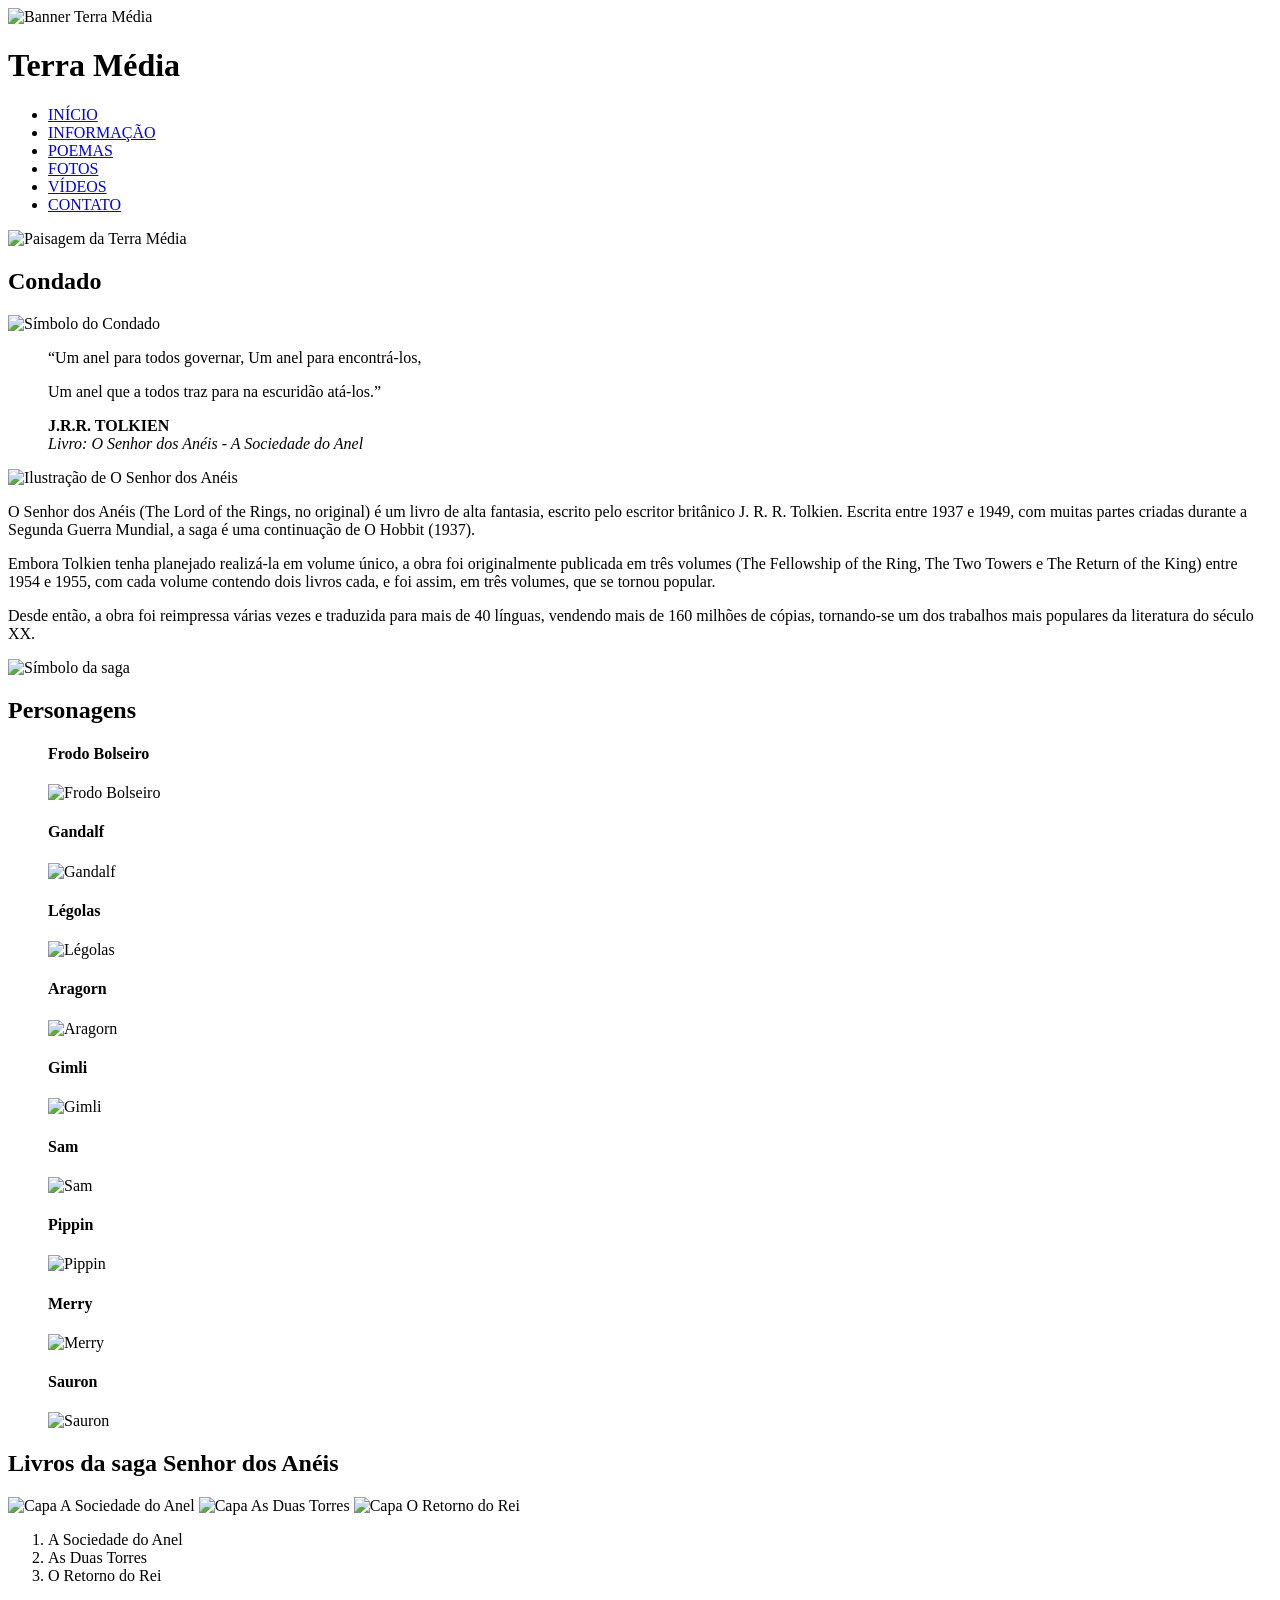
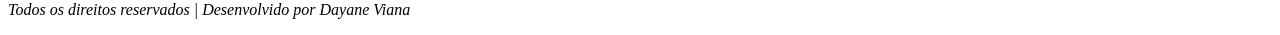
==== index.html @ 5f814d88 "feat: criação da  estrutura semântica em HTML5 das páginas" ====
<!DOCTYPE html>
<html lang="pt-BR">
<head>
    <meta charset="UTF-8">
    <meta name="viewport" content="width=device-width, initial-scale=1.0">
    <title>Terra Média | Início</title>
    <link rel="stylesheet" href="style.css">
</head>
<body>

    <header>
        <img src="banner.jpg" alt="Banner Terra Média" class="banner">
        <h1>Terra Média</h1>
        
        <nav class="menu-principal">
            <ul>
                <li><a href="index.html">INÍCIO</a></li>
                <li><a href="informacao.html">INFORMAÇÃO</a></li>
                <li><a href="poemas.html">POEMAS</a></li>
                <li><a href="fotos.html">FOTOS</a></li>
                <li><a href="videos.html">VÍDEOS</a></li>
                <li><a href="contato.html">CONTATO</a></li>
            </ul>
        </nav>
    </header>

    <main>
        
        <section class="destaque-condado">
            <img src="background.jpg" alt="Paisagem da Terra Média">
            <h2>Condado</h2>
            <img src="home3.png" alt="Símbolo do Condado">

            <blockquote>
                <p>“Um anel para todos governar, Um anel para encontrá-los,</p>
                <p>Um anel que a todos traz para na escuridão atá-los.”</p>
                <footer>
                    <strong>J.R.R. TOLKIEN</strong><br>
                    <em>Livro: O Senhor dos Anéis - A Sociedade do Anel</em>
                </footer>
            </blockquote>
        </section>

        <section class="sobre-obra">
            <img src="home4.jpg" alt="Ilustração de O Senhor dos Anéis">
            
            <p>O Senhor dos Anéis (The Lord of the Rings, no original) é um livro de alta fantasia, escrito pelo escritor britânico J. R. R. Tolkien. Escrita entre 1937 e 1949, com muitas partes criadas durante a Segunda Guerra Mundial, a saga é uma continuação de O Hobbit (1937).</p>
            
            <p>Embora Tolkien tenha planejado realizá-la em volume único, a obra foi originalmente publicada em três volumes (The Fellowship of the Ring, The Two Towers e The Return of the King) entre 1954 e 1955, com cada volume contendo dois livros cada, e foi assim, em três volumes, que se tornou popular.</p>
            
            <p>Desde então, a obra foi reimpressa várias vezes e traduzida para mais de 40 línguas, vendendo mais de 160 milhões de cópias, tornando-se um dos trabalhos mais populares da literatura do século XX.</p>
            
            <img src="home2.png" alt="Símbolo da saga">
        </section>

        <section class="personagens">
            <h2>Personagens</h2>
            
            <div class="galeria-personagens">
                <figure>
                    <figcaption><h4>Frodo Bolseiro</h4></figcaption>
                    <img src="fotos2.jpg" alt="Frodo Bolseiro">
                </figure>
                <figure>
                    <figcaption><h4>Gandalf</h4></figcaption>
                    <img src="fotos7.jpg" alt="Gandalf">
                </figure>
                <figure>
                    <figcaption><h4>Légolas</h4></figcaption>
                    <img src="home6.jpg" alt="Légolas">
                </figure>
                <figure>
                    <figcaption><h4>Aragorn</h4></figcaption>
                    <img src="home9.jpg" alt="Aragorn">
                </figure>
                <figure>
                    <figcaption><h4>Gimli</h4></figcaption>
                    <img src="home7.jpg" alt="Gimli">
                </figure>
                <figure>
                    <figcaption><h4>Sam</h4></figcaption>
                    <img src="home10.jpg" alt="Sam">
                </figure>
                <figure>
                    <figcaption><h4>Pippin</h4></figcaption>
                    <img src="home11.jpg" alt="Pippin">
                </figure>
                <figure>
                    <figcaption><h4>Merry</h4></figcaption>
                    <img src="home12.jpg" alt="Merry">
                </figure>
                <figure>
                    <figcaption><h4>Sauron</h4></figcaption>
                    <img src="home13.jpg" alt="Sauron">
                </figure>
            </div>
        </section>

        <section class="livros">
            <h2>Livros da saga Senhor dos Anéis</h2>
            <div class="capas-livros">
                <img src="home14.jpg" alt="Capa A Sociedade do Anel">
                <img src="home15.jpg" alt="Capa As Duas Torres">
                <img src="home16.jpg" alt="Capa O Retorno do Rei">
            </div>
            <ol>
                <li>A Sociedade do Anel</li>
                <li>As Duas Torres</li>
                <li>O Retorno do Rei</li>
            </ol>
        </section>

    </main>

    <footer>
        <p><em>Todos os direitos reservados | Desenvolvido por Dayane Viana</em></p>
    </footer>

</body>
</html>
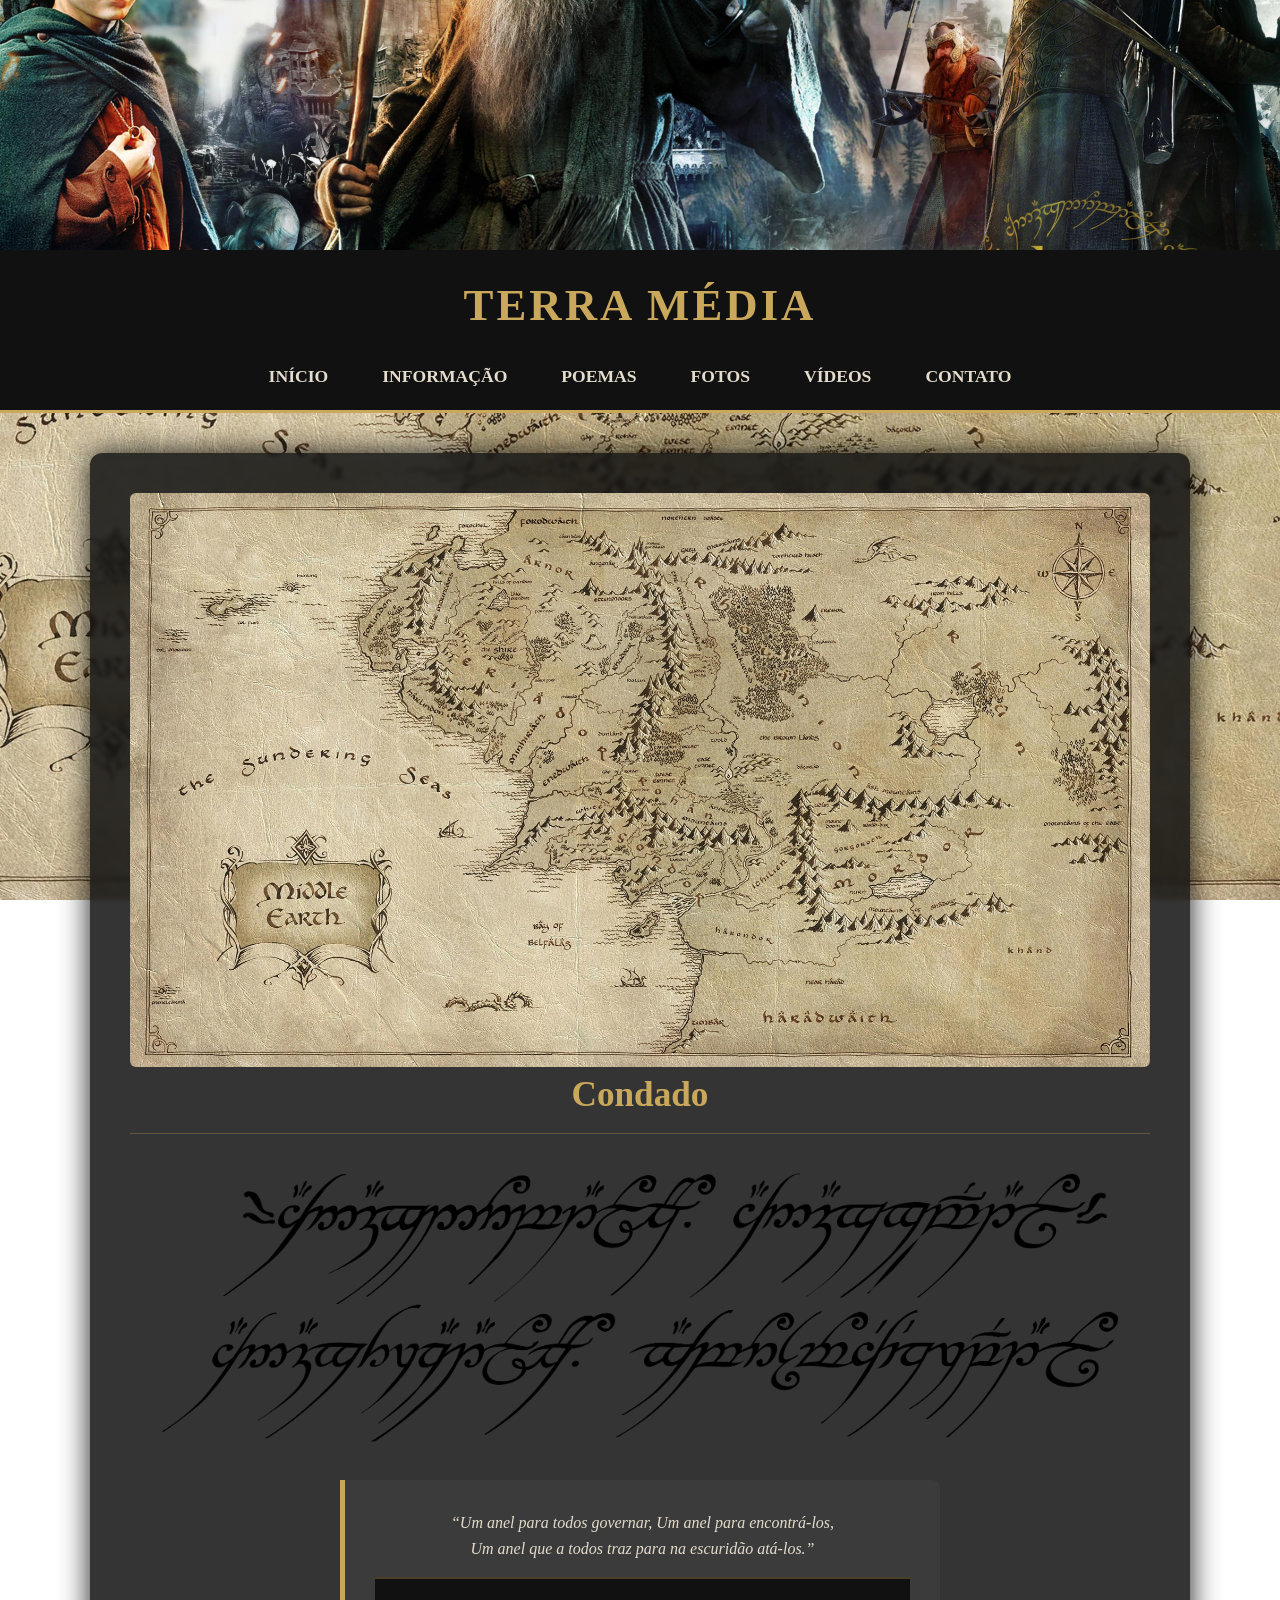
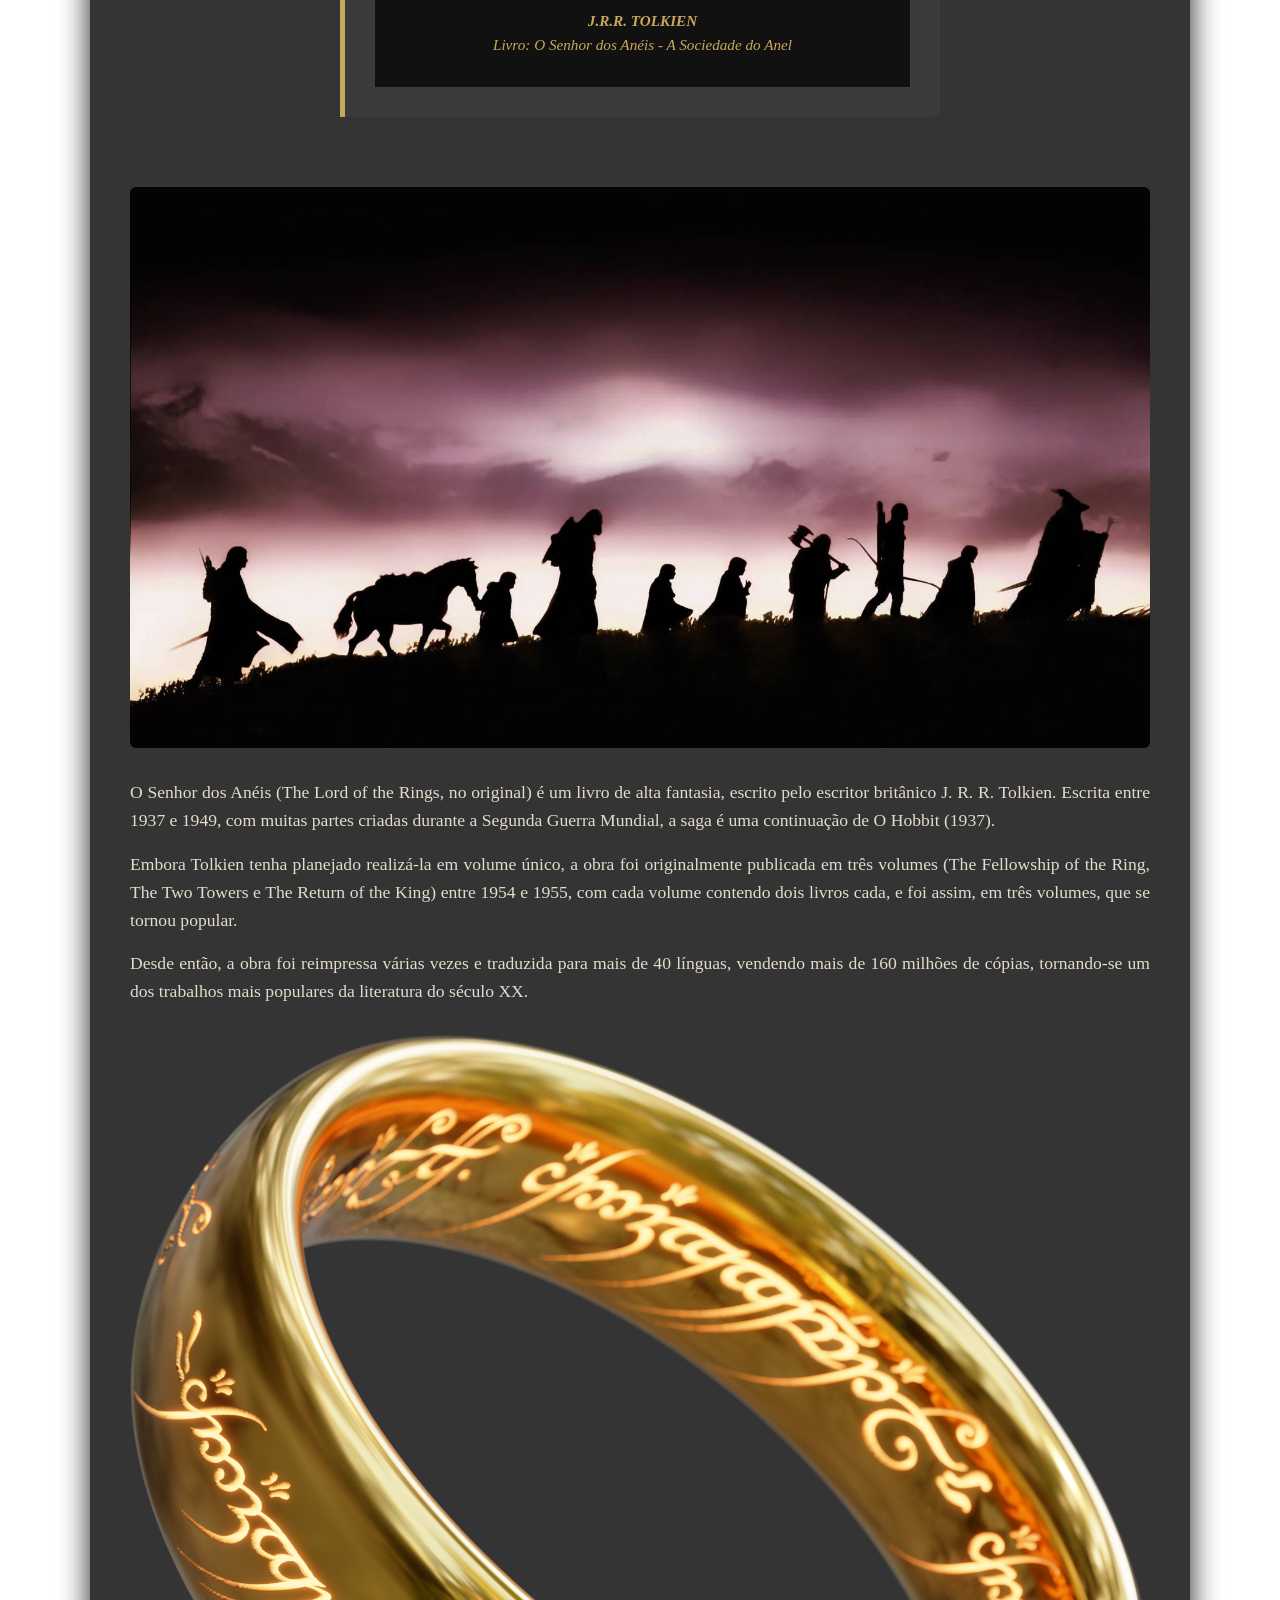
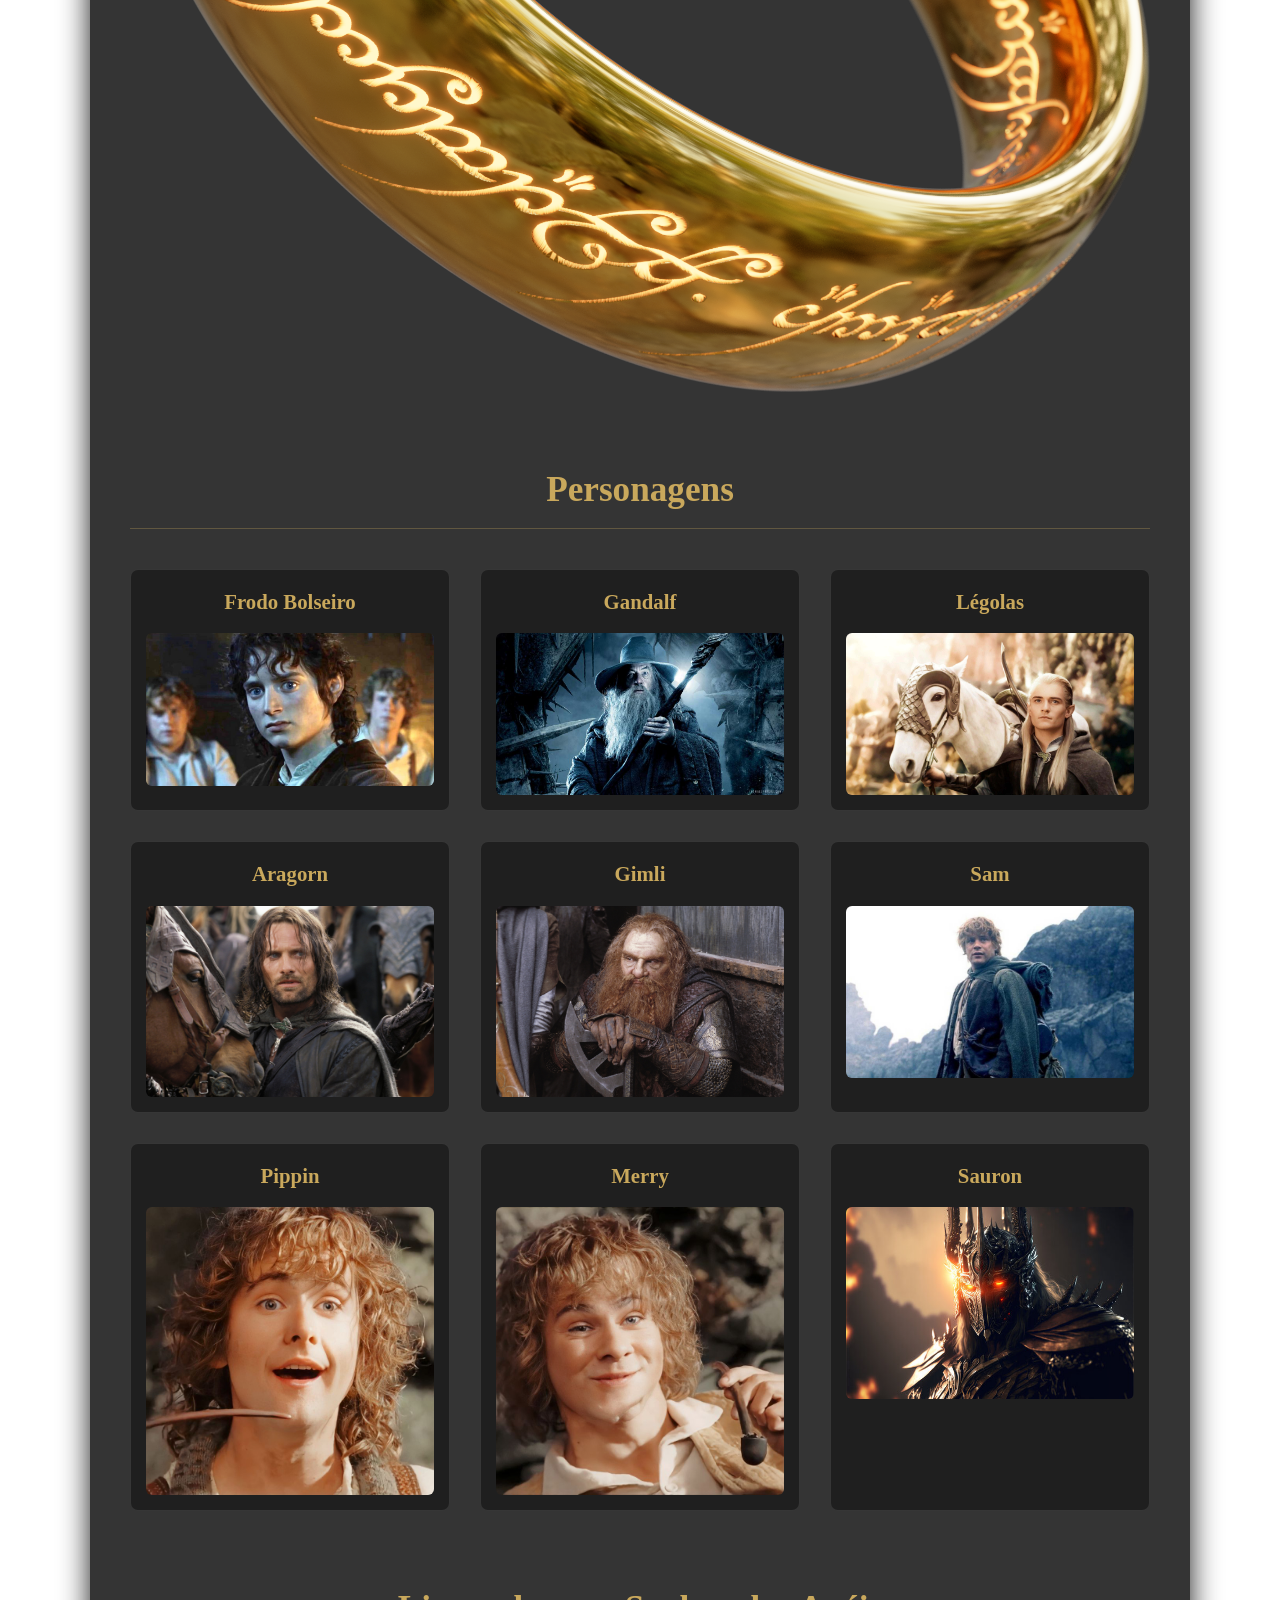
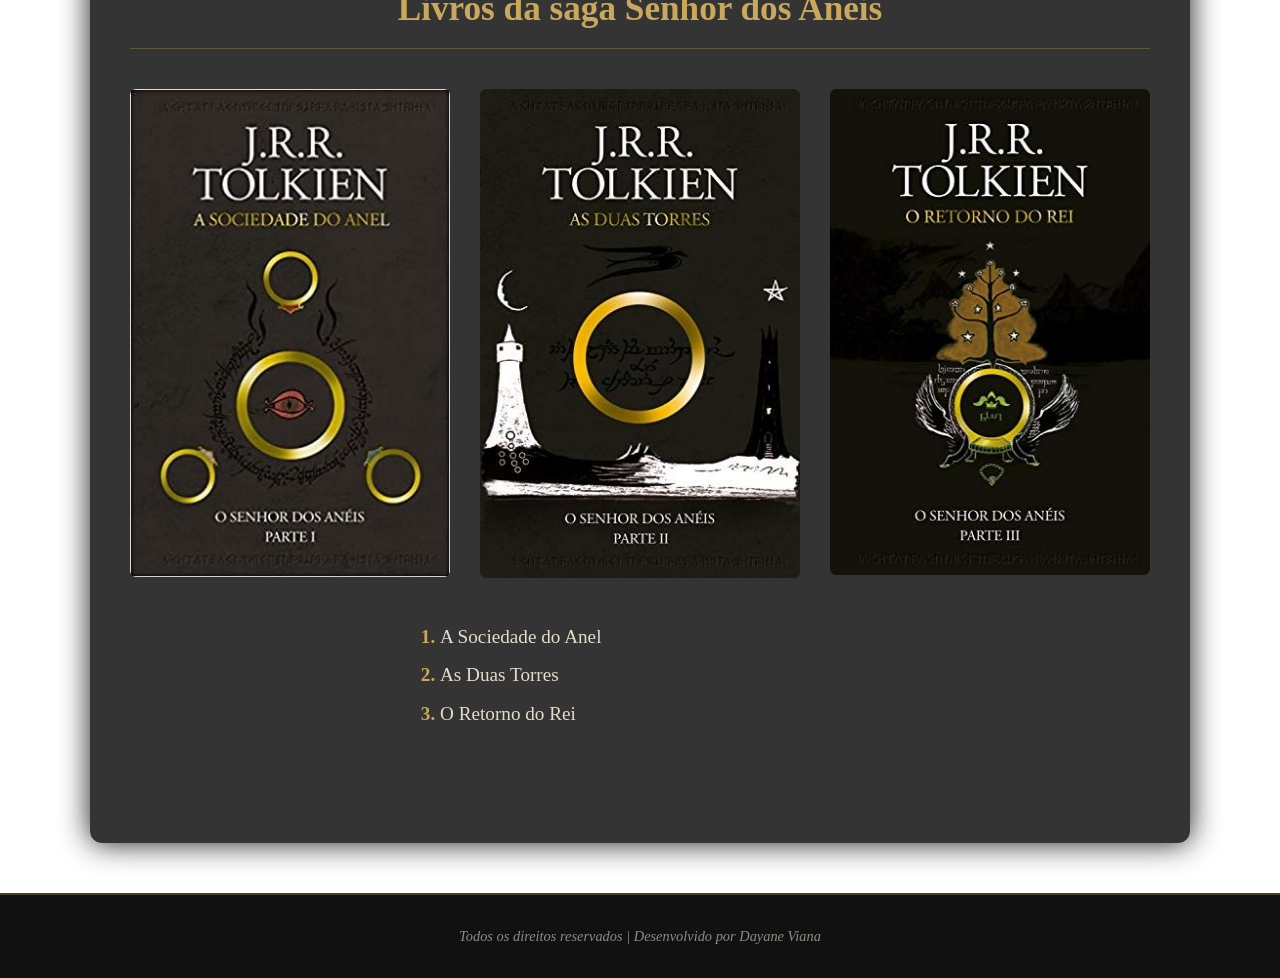
==== commit 811d3b10: "feat: adiciona scripts e melhorias de estilo nas páginas HTML" ====
--- a/index.html
+++ b/index.html
@@ -115,6 +115,6 @@
     <footer>
         <p><em>Todos os direitos reservados | Desenvolvido por Dayane Viana</em></p>
     </footer>
-
+<script src="script.js"></script>
 </body>
 </html>
--- a/style.css
+++ b/style.css
@@ -0,0 +1,197 @@
+:root {
+    --cor-fundo: #1a1a1b; /* Escuro rústico */
+    --cor-texto: #e4dccc; /* Tom de pergaminho claro */
+    --cor-destaque: #c9a85c; /* Dourado (referência ao Um Anel) */
+    --cor-header: #111111;
+    --fonte-principal: 'Georgia', serif; /* Tipografia clássica para o corpo */
+    --fonte-titulos: 'Palatino Linotype', 'Book Antiqua', serif;
+}
+
+* {
+    margin: 0;
+    padding: 0;
+    box-sizing: border-box;
+}
+
+* {
+    margin: 0;
+    padding: 0;
+    box-sizing: border-box;
+}
+
+body {
+    background-image: url('background.jpg');
+    background-size: cover;
+    background-position: center;
+    background-attachment: fixed; /* É isso que faz a imagem não rolar junto com a página */
+    
+    color: var(--cor-texto);
+    font-family: var(--fonte-principal);
+    line-height: 1.6;
+}
+
+img {
+    max-width: 100%;
+    height: auto;
+    display: block;
+    margin: 0 auto;
+    border-radius: 6px; 
+}
+
+header {
+    background-color: var(--cor-header);
+    text-align: center;
+    padding-bottom: 20px;
+    border-bottom: 3px solid var(--cor-destaque);
+}
+
+.banner {
+    width: 100%;
+    max-height: 250px;
+    object-fit: cover; 
+    border-radius: 0;
+}
+
+header h1 {
+    font-family: var(--fonte-titulos);
+    color: var(--cor-destaque);
+    margin: 20px 0;
+    font-size: 2.8rem;
+    text-transform: uppercase;
+    letter-spacing: 3px;
+}
+
+.menu-principal ul {
+    list-style: none; 
+    display: flex; 
+    justify-content: center; 
+    gap: 30px; 
+    flex-wrap: wrap; 
+    padding: 0 20px;
+}
+
+.menu-principal a {
+    color: var(--cor-texto);
+    text-decoration: none; 
+    font-weight: bold;
+    font-size: 1.1rem;
+    padding: 8px 12px;
+    transition: 0.3s ease; 
+}
+
+.menu-principal a:hover {
+    color: var(--cor-destaque);
+    border-bottom: 2px solid var(--cor-destaque);
+}
+
+main {
+    background-color: rgba(17, 17, 17, 0.85); 
+    max-width: 1100px;
+    margin: 40px auto; 
+    padding: 40px;
+    border-radius: 12px; 
+    box-shadow: 0 0 30px rgba(0, 0, 0, 0.9); 
+    backdrop-filter: blur(2px);
+}
+
+.escondido {
+    opacity: 0;
+    transform: translateY(30px);
+    transition: all 1s ease-out;
+}
+
+.mostrar {
+    opacity: 1;
+    transform: translateY(0);
+}
+
+section {
+    margin-bottom: 70px;
+}
+
+/* Títulos das seções */
+h2 {
+    font-family: var(--fonte-titulos);
+    color: var(--cor-destaque);
+    font-size: 2.2rem;
+    text-align: center;
+    margin-bottom: 30px;
+    border-bottom: 1px solid rgba(201, 168, 92, 0.3);
+    padding-bottom: 10px;
+}
+
+/* Estilização da citação*/
+blockquote {
+    background-color: rgba(255, 255, 255, 0.03);
+    padding: 30px;
+    border-left: 5px solid var(--cor-destaque);
+    margin: 30px auto;
+    max-width: 600px;
+    text-align: center;
+    font-style: italic;
+    border-radius: 0 8px 8px 0;
+}
+
+blockquote footer {
+    margin-top: 15px;
+    font-size: 0.95rem;
+    color: var(--cor-destaque);
+}
+
+/* Textos da seção "Sobre a Obra" */
+.sobre-obra p {
+    margin-bottom: 15px;
+    text-align: justify;
+    font-size: 1.1rem;
+}
+
+.sobre-obra img {
+    margin: 30px auto;
+}
+
+/* galeria de personagens*/
+.galeria-personagens, .capas-livros {
+    display: grid;
+    grid-template-columns: repeat(auto-fit, minmax(280px, 1fr));
+    gap: 30px;
+    margin-top: 40px;
+}
+
+.galeria-personagens figure {
+    background-color: rgba(0, 0, 0, 0.4);
+    padding: 15px;
+    border-radius: 8px;
+    border: 1px solid rgba(255, 255, 255, 0.1);
+    text-align: center;
+}
+
+.galeria-personagens figcaption h4 {
+    color: var(--cor-destaque);
+    margin-bottom: 15px;
+    font-size: 1.3rem;
+}
+
+/* Lista ordenada de livros */
+.livros ol {
+    max-width: 400px;
+    margin: 40px auto 0;
+    color: var(--cor-texto);
+    font-size: 1.2rem;
+    line-height: 2;
+}
+
+.livros li::marker {
+    color: var(--cor-destaque);
+    font-weight: bold;
+}
+
+/* rodapé */
+footer {
+    text-align: center;
+    padding: 30px;
+    background-color: var(--cor-header);
+    border-top: 2px solid rgba(201, 168, 92, 0.3);
+    margin-top: 50px;
+    font-size: 0.9rem;
+    color: rgba(228, 220, 204, 0.6);
+}
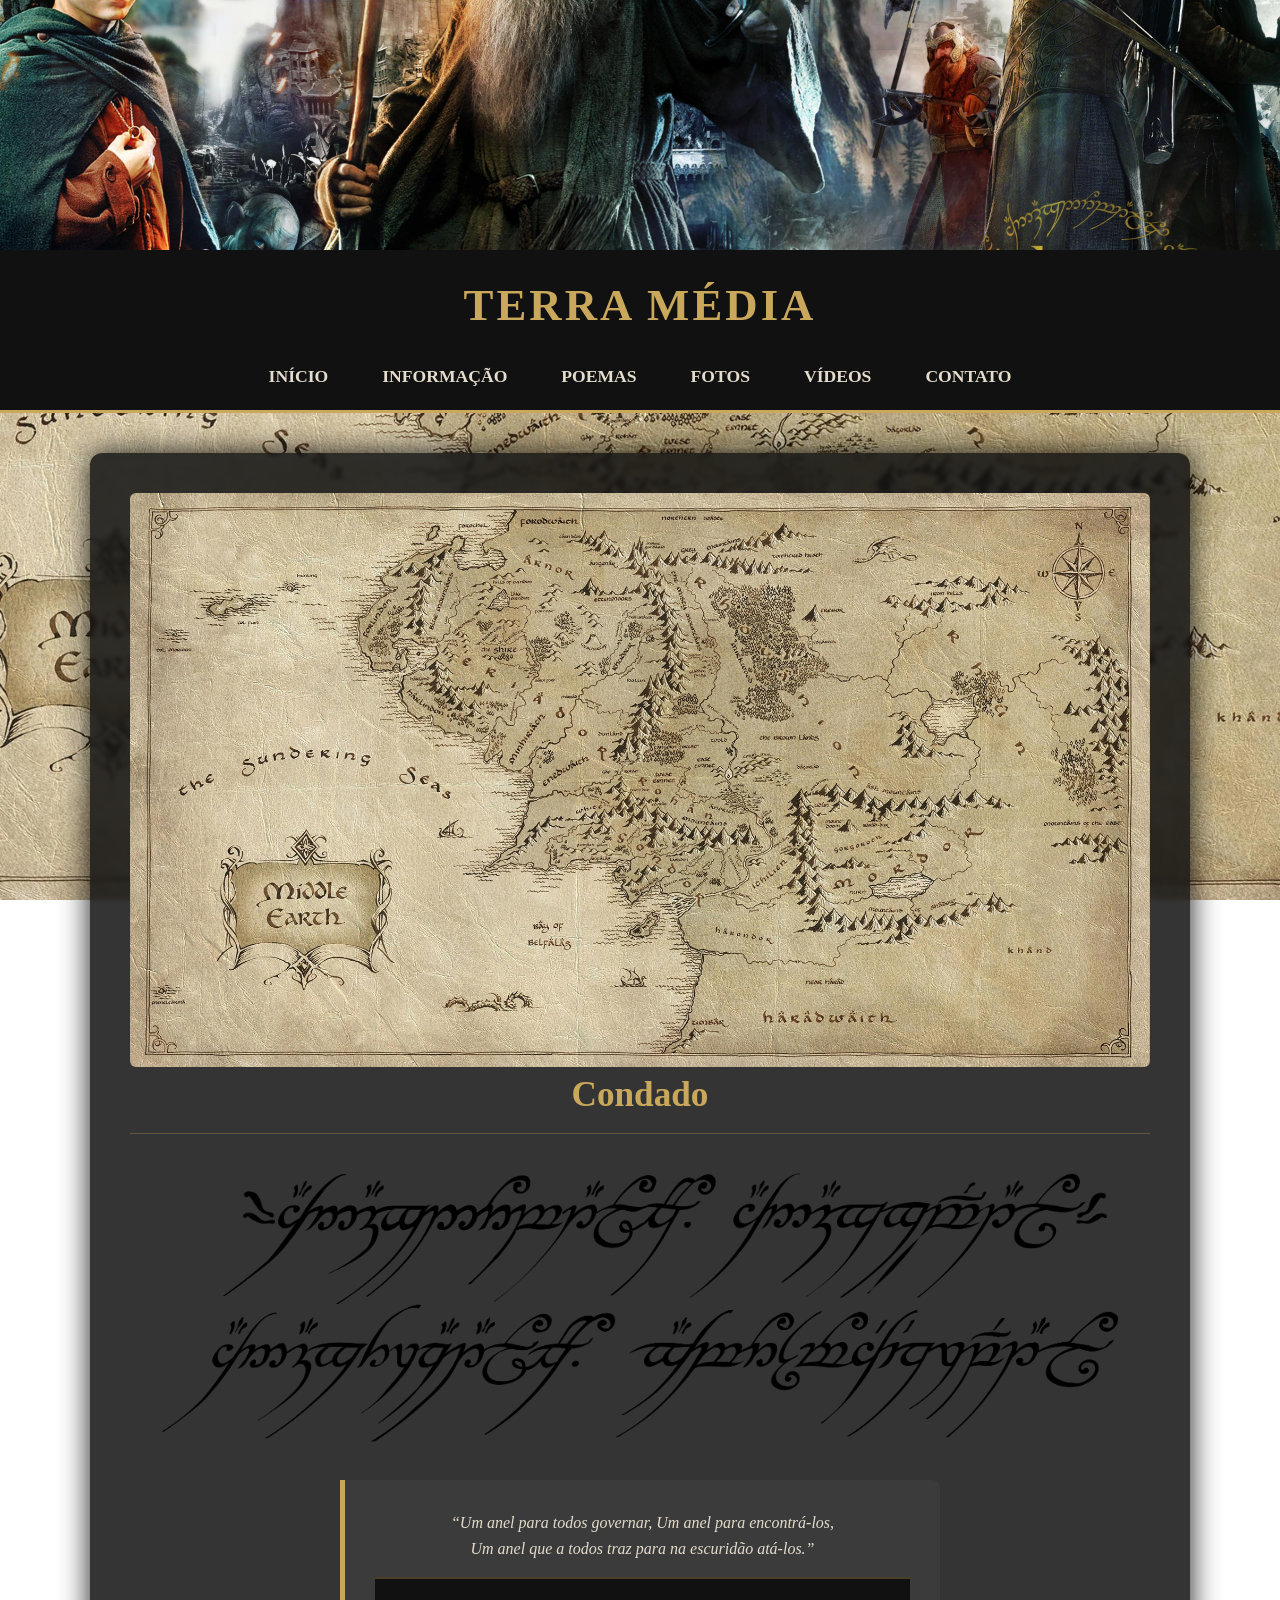
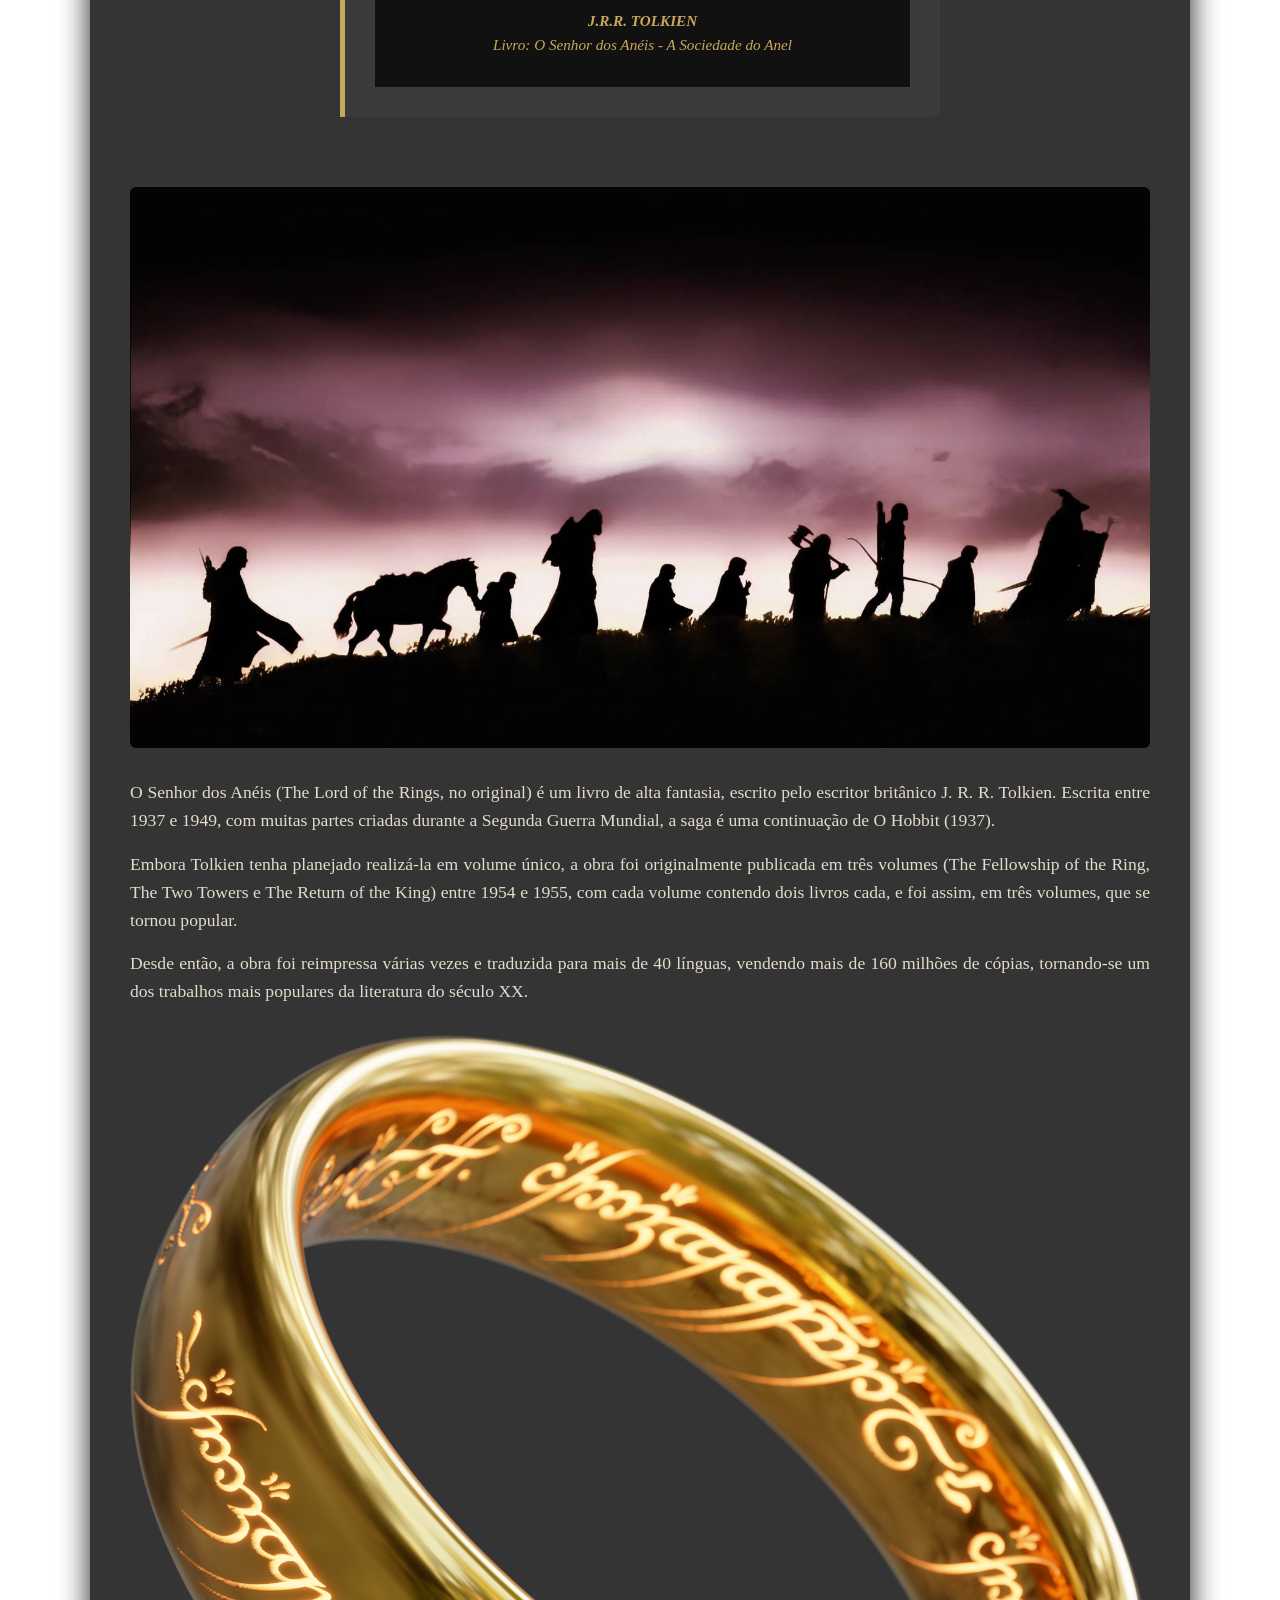
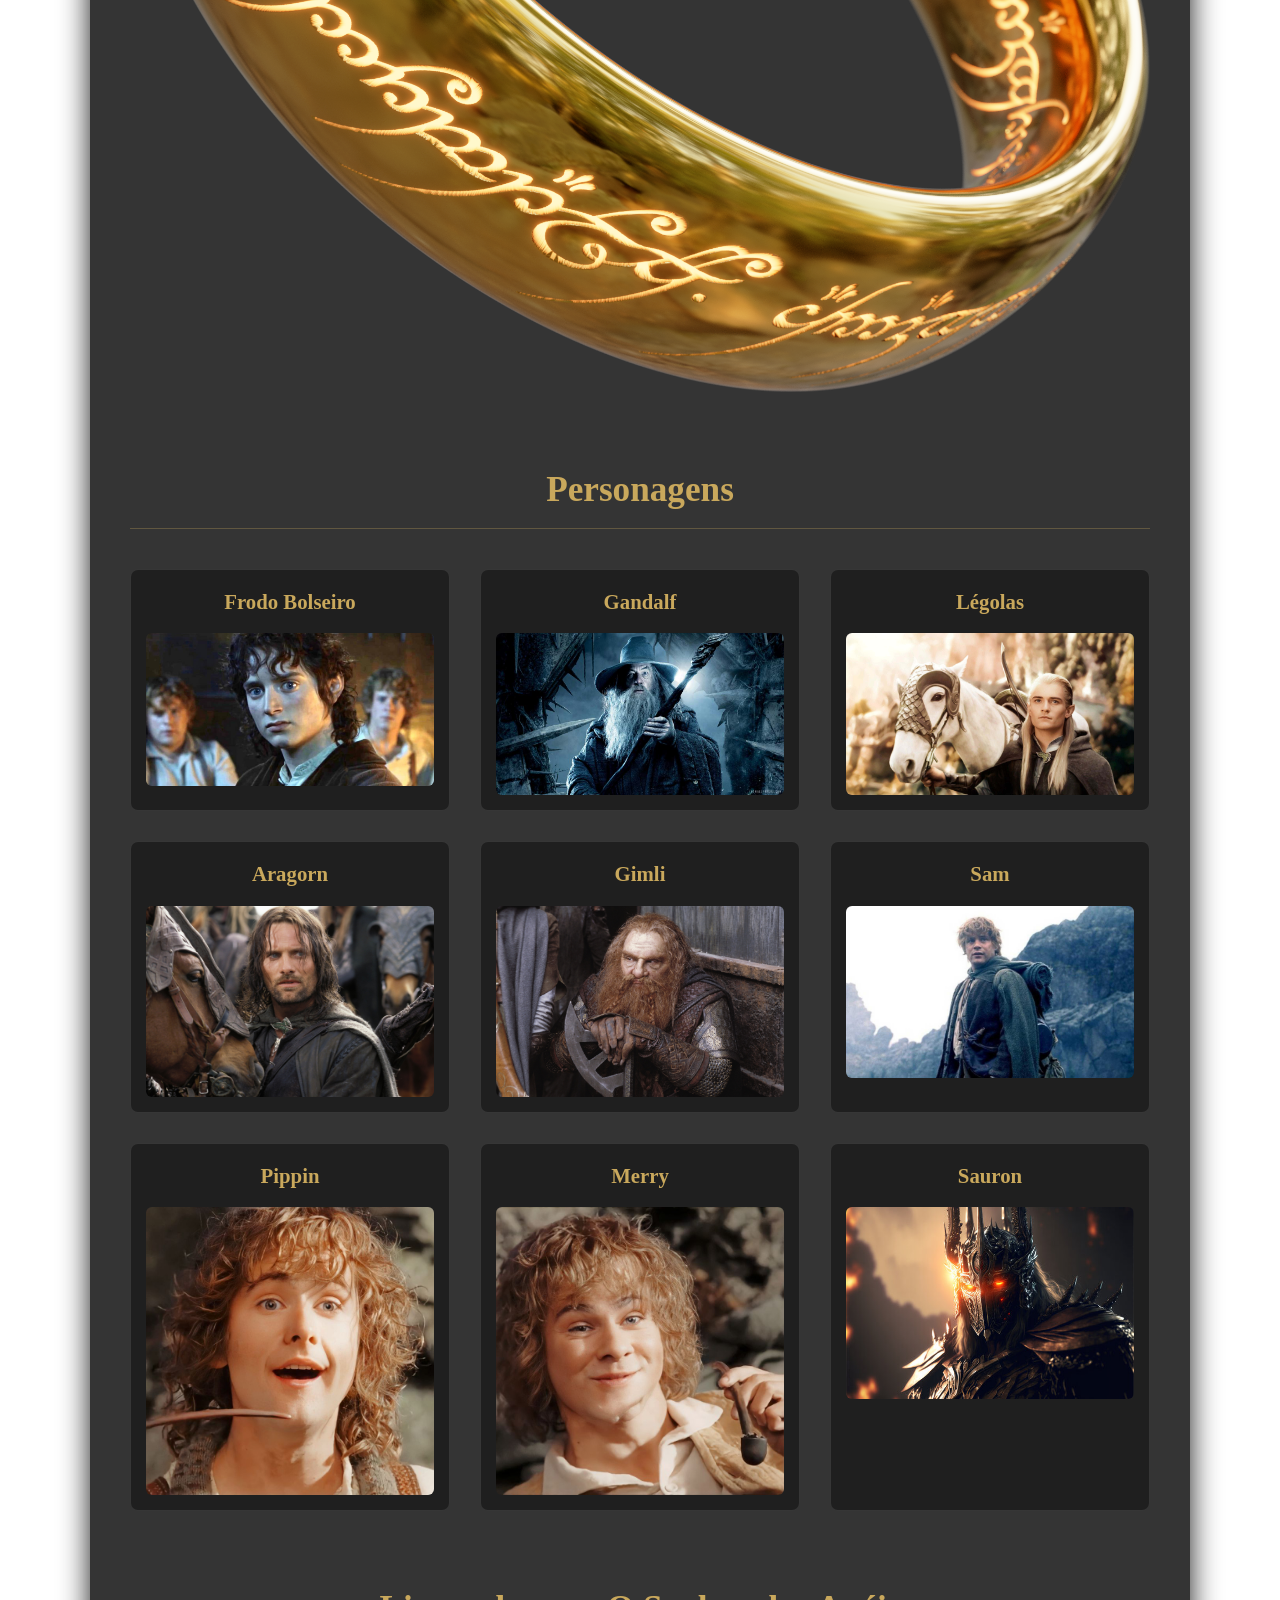
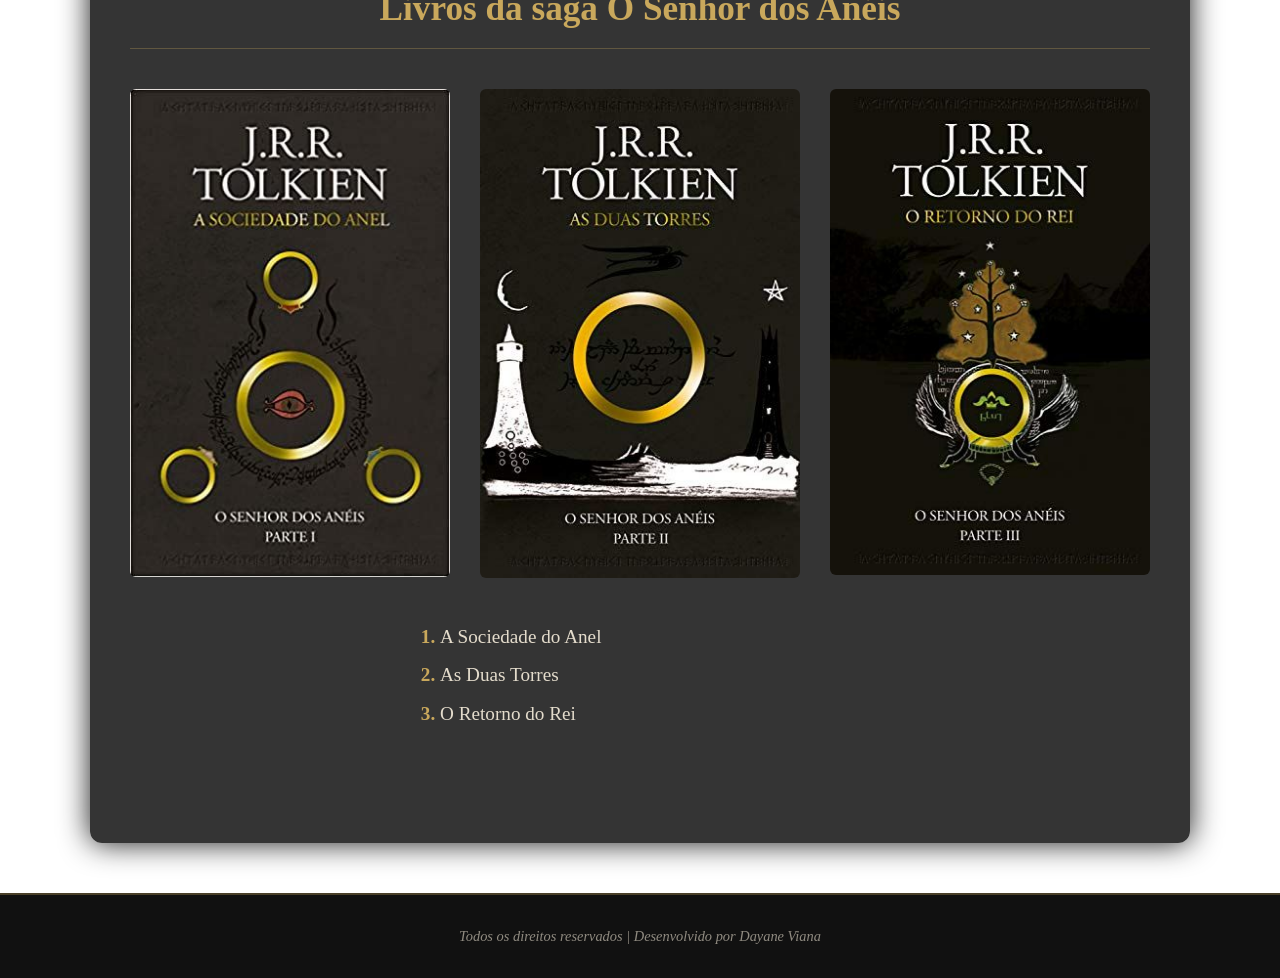
==== commit cf6db111: "feat: adiciona seções escondidas e scripts para exibição dinâmica nas páginas" ====
--- a/index.html
+++ b/index.html
@@ -26,7 +26,7 @@
 
     <main>
         
-        <section class="destaque-condado">
+        <section class="destaque-condado escondido">
             <img src="background.jpg" alt="Paisagem da Terra Média">
             <h2>Condado</h2>
             <img src="home3.png" alt="Símbolo do Condado">
@@ -41,7 +41,7 @@
             </blockquote>
         </section>
 
-        <section class="sobre-obra">
+        <section class="sobre-obra escondido">
             <img src="home4.jpg" alt="Ilustração de O Senhor dos Anéis">
             
             <p>O Senhor dos Anéis (The Lord of the Rings, no original) é um livro de alta fantasia, escrito pelo escritor britânico J. R. R. Tolkien. Escrita entre 1937 e 1949, com muitas partes criadas durante a Segunda Guerra Mundial, a saga é uma continuação de O Hobbit (1937).</p>
@@ -53,7 +53,7 @@
             <img src="home2.png" alt="Símbolo da saga">
         </section>
 
-        <section class="personagens">
+        <section class="personagens escondido">
             <h2>Personagens</h2>
             
             <div class="galeria-personagens">
@@ -96,8 +96,8 @@
             </div>
         </section>
 
-        <section class="livros">
-            <h2>Livros da saga Senhor dos Anéis</h2>
+        <section class="livros escondido">
+            <h2>Livros da saga O Senhor dos Anéis</h2>
             <div class="capas-livros">
                 <img src="home14.jpg" alt="Capa A Sociedade do Anel">
                 <img src="home15.jpg" alt="Capa As Duas Torres">
--- a/style.css
+++ b/style.css
@@ -194,4 +194,142 @@
     margin-top: 50px;
     font-size: 0.9rem;
     color: rgba(228, 220, 204, 0.6);
+}
+
+/* Imagens de destaque no topo das páginas internas */
+.imagem-destaque {
+    width: 100%;
+    max-height: 300px;
+    object-fit: cover;
+    border-radius: 8px;
+    margin-bottom: 40px;
+    box-shadow: 0 4px 15px rgba(0, 0, 0, 0.5);
+}
+
+.tabela-informacoes table {
+    width: 100%;
+    border-collapse: collapse;
+    margin-top: 20px;
+    background-color: rgba(0, 0, 0, 0.4);
+    border-radius: 8px;
+    overflow: hidden; /* Mantém as bordas arredondadas na tabela */
+}
+
+.tabela-informacoes th, .tabela-informacoes td {
+    border: 1px solid rgba(201, 168, 92, 0.2);
+    padding: 15px;
+    text-align: center;
+}
+
+.tabela-informacoes th {
+    background-color: rgba(201, 168, 92, 0.15);
+    color: var(--cor-destaque);
+    font-family: var(--fonte-titulos);
+    font-size: 1.2rem;
+}
+
+.lista-poemas {
+    display: flex;
+    flex-direction: column;
+    gap: 40px;
+}
+
+.poema {
+    background-color: rgba(0, 0, 0, 0.4);
+    padding: 30px;
+    border-radius: 8px;
+    border-left: 4px solid var(--cor-destaque);
+    transition: transform 0.3s ease;
+}
+
+.poema:hover {
+    transform: translateX(10px); /* Efeito suave ao passar o mouse */
+}
+
+.poema h3 {
+    color: var(--cor-destaque);
+    margin-bottom: 20px;
+    font-size: 1.5rem;
+}
+
+.galeria-fotos, .galeria-videos {
+    display: grid;
+    grid-template-columns: repeat(auto-fit, minmax(300px, 1fr));
+    gap: 30px;
+}
+
+.galeria-fotos figure, .categoria-video figure {
+    background-color: rgba(0, 0, 0, 0.5);
+    padding: 15px;
+    border-radius: 8px;
+    text-align: center;
+    border: 1px solid rgba(255, 255, 255, 0.05);
+}
+
+.galeria-fotos figcaption, .categoria-video figcaption {
+    color: var(--cor-destaque);
+    margin: 15px 0 5px 0;
+    font-weight: bold;
+}
+
+/* Estilo para os títulos das categorias de vídeos ocuparem a linha toda */
+.categoria-video {
+    grid-column: 1 / -1; 
+    margin-bottom: 20px;
+}
+
+.categoria-video h3 {
+    color: var(--cor-destaque);
+    font-size: 1.8rem;
+    margin-bottom: 20px;
+    border-bottom: 1px solid rgba(201, 168, 92, 0.3);
+    padding-bottom: 10px;
+}
+
+/* Deixa os vídeos responsivos */
+iframe {
+    width: 100%;
+    aspect-ratio: 16 / 9; /* Mantém o formato retangular do YouTube */
+    border-radius: 8px;
+}
+
+.lista-contatos {
+    list-style: none;
+    display: flex;
+    flex-direction: column;
+    gap: 20px;
+    max-width: 500px;
+    margin: 0 auto 50px auto;
+}
+
+.lista-contatos a {
+    display: flex;
+    align-items: center;
+    gap: 20px;
+    text-decoration: none;
+    color: var(--cor-texto);
+    background-color: rgba(0, 0, 0, 0.5);
+    padding: 15px 20px;
+    border-radius: 8px;
+    border: 1px solid rgba(201, 168, 92, 0.2);
+    transition: all 0.3s ease;
+}
+
+.lista-contatos a:hover {
+    background-color: rgba(201, 168, 92, 0.1);
+    border-color: var(--cor-destaque);
+    transform: translateY(-5px); /* Efeito do botão "levantar" */
+}
+
+.lista-contatos img {
+    width: 35px;
+    height: 35px;
+    margin: 0;
+}
+
+.mapa-container iframe {
+    width: 100%;
+    height: 400px; /* Altura fixa para o mapa */
+    border-radius: 8px;
+    border: 2px solid rgba(201, 168, 92, 0.3);
 }
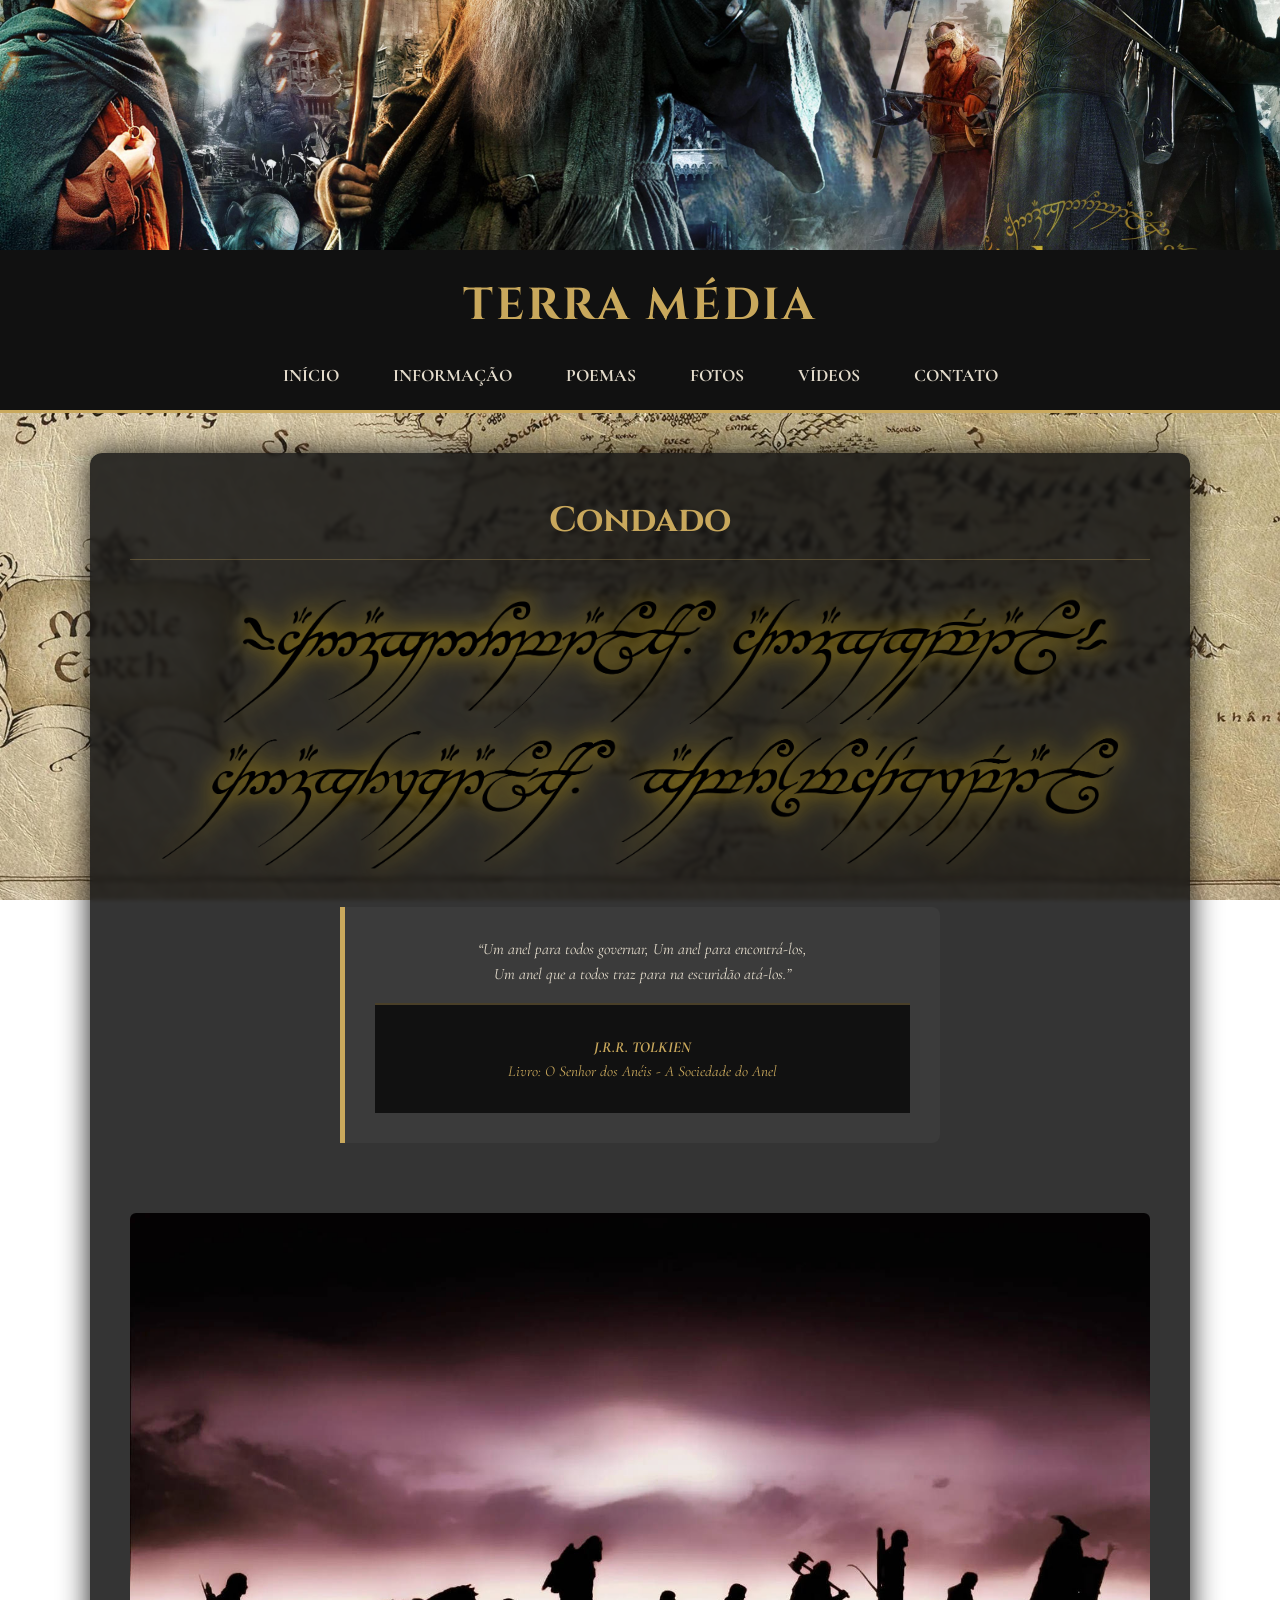
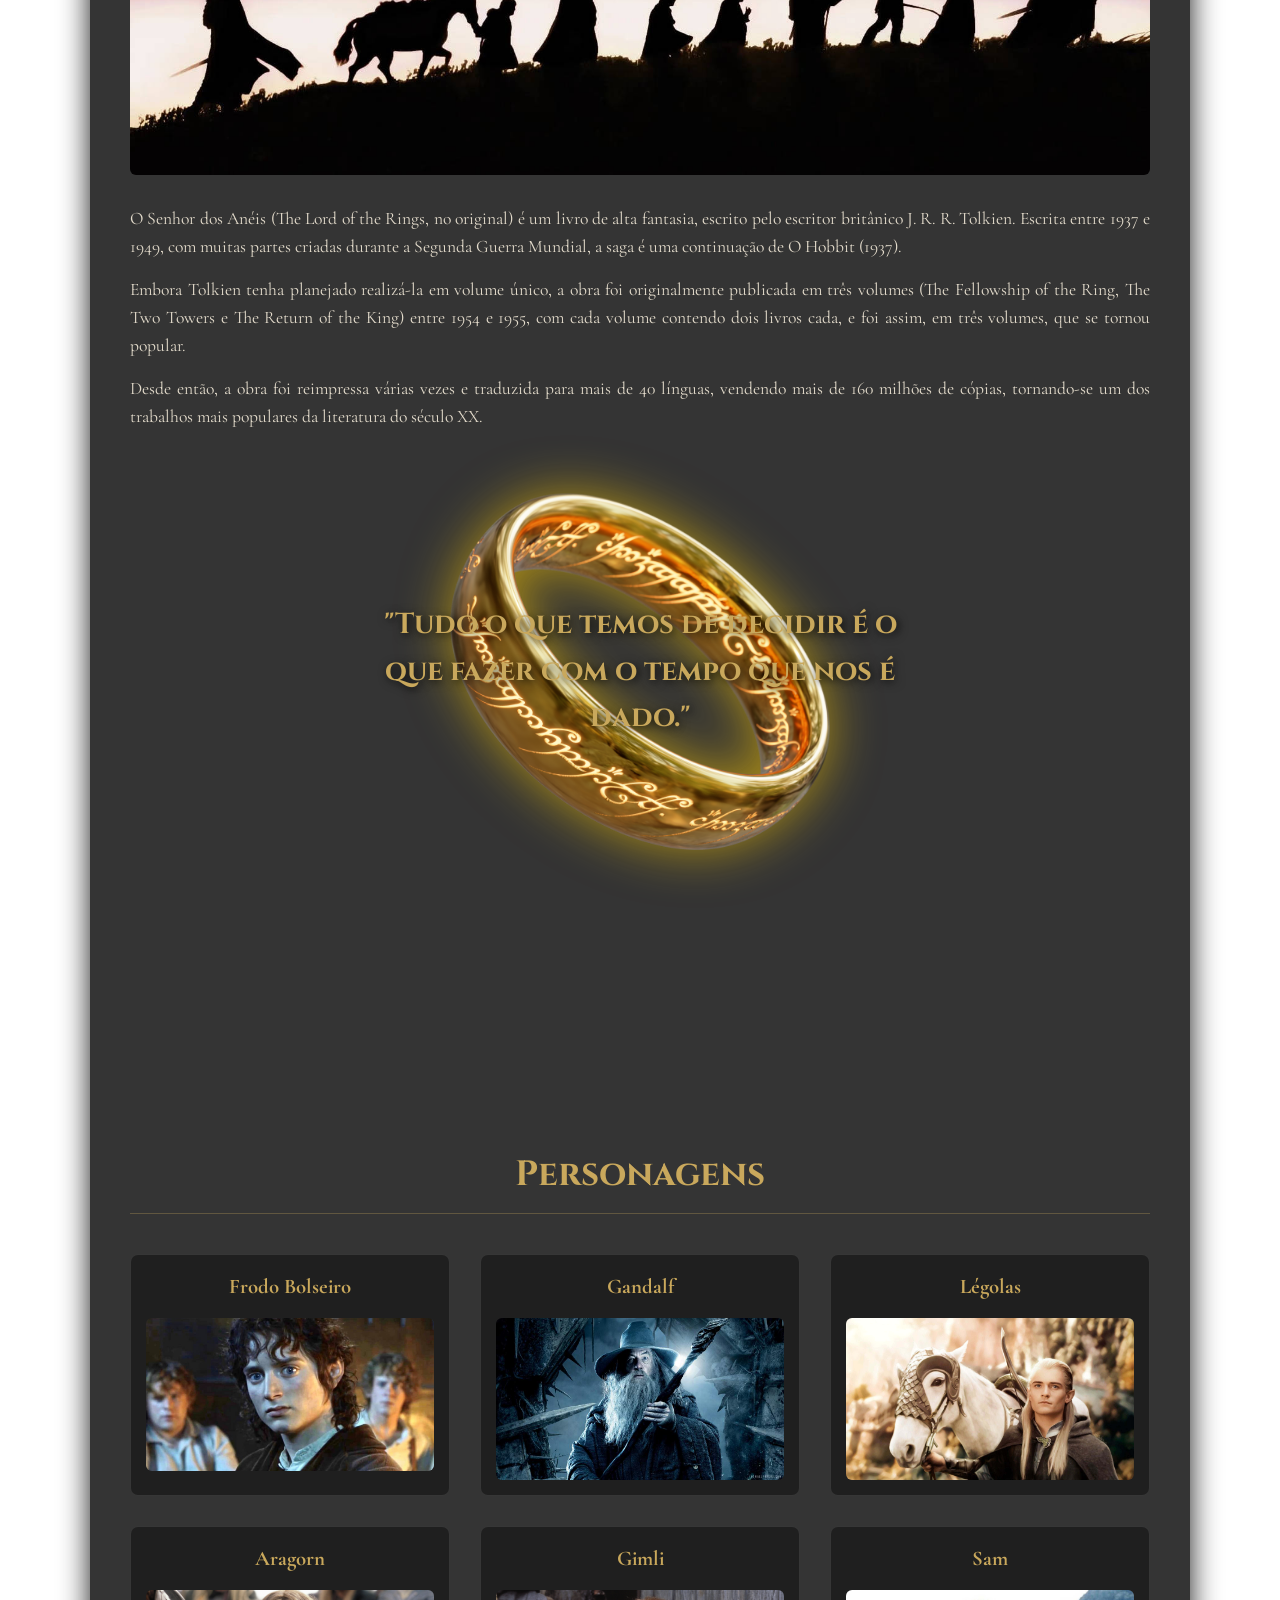
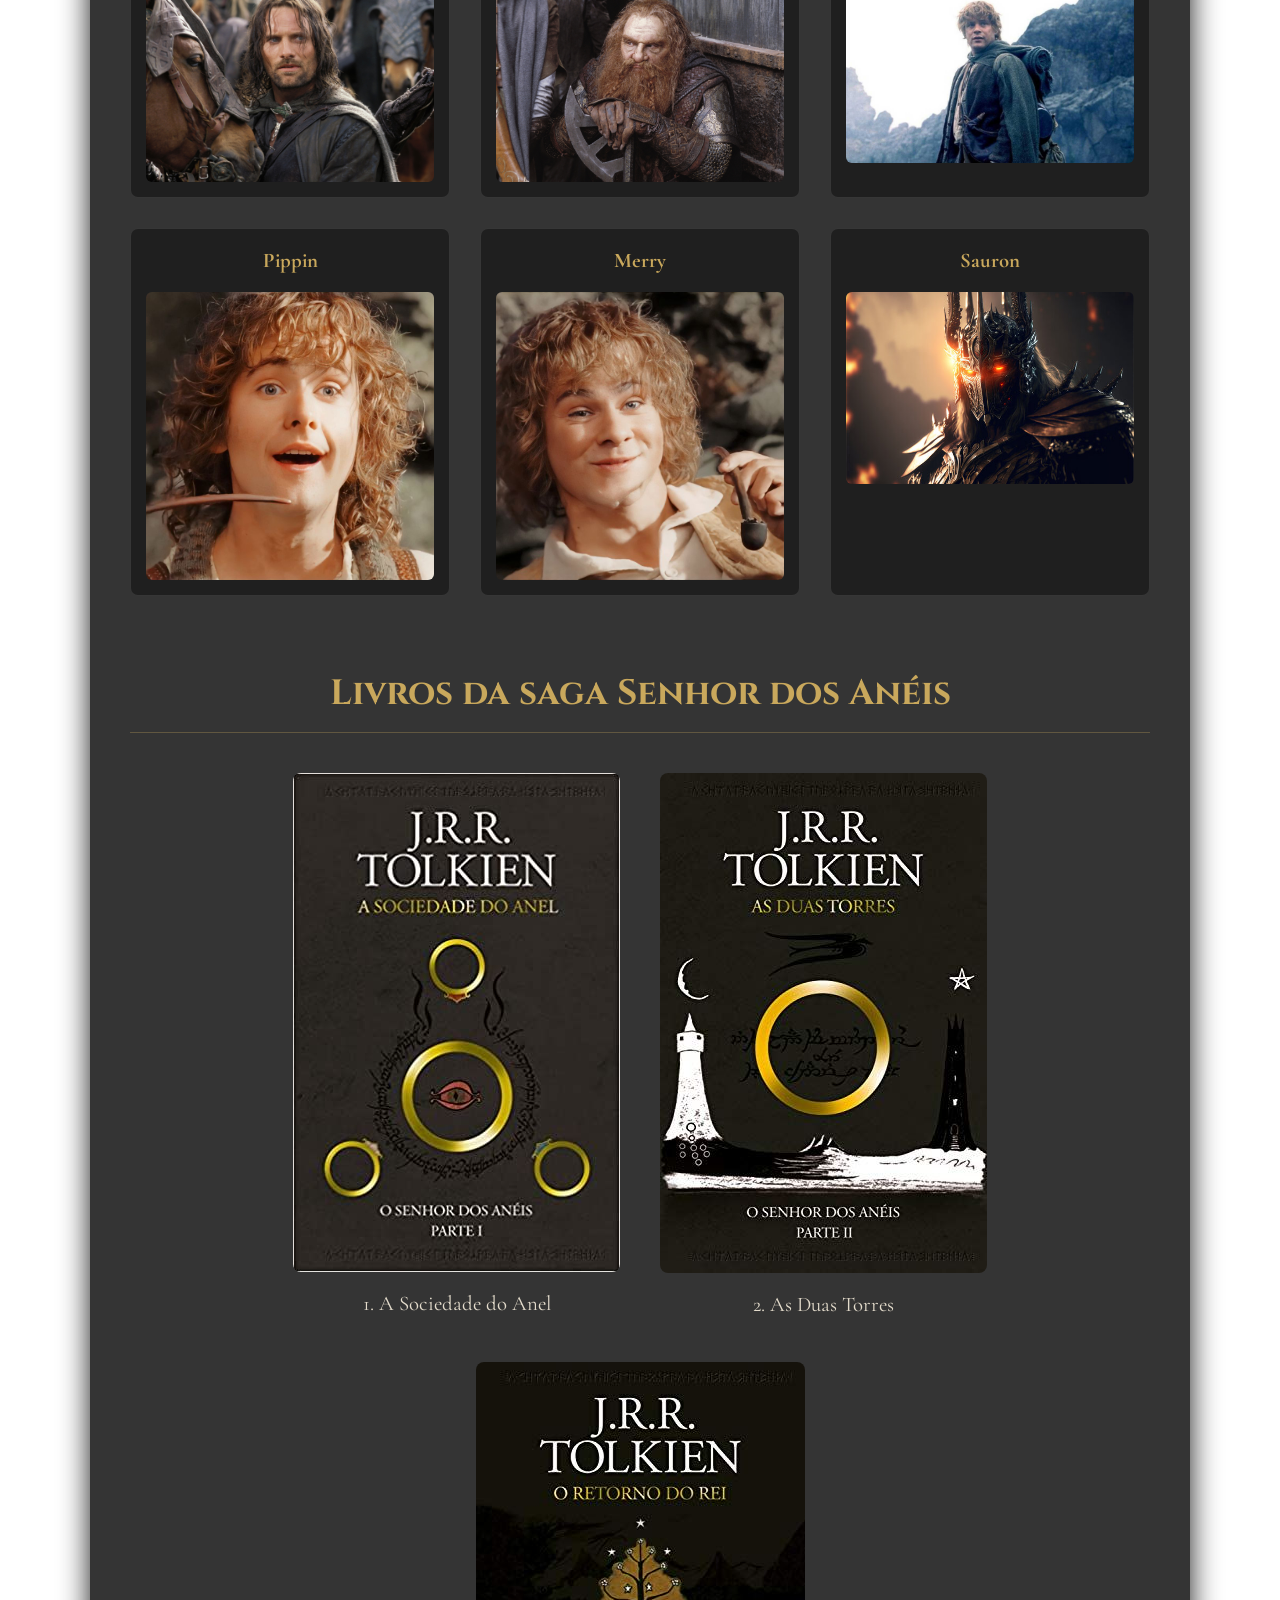
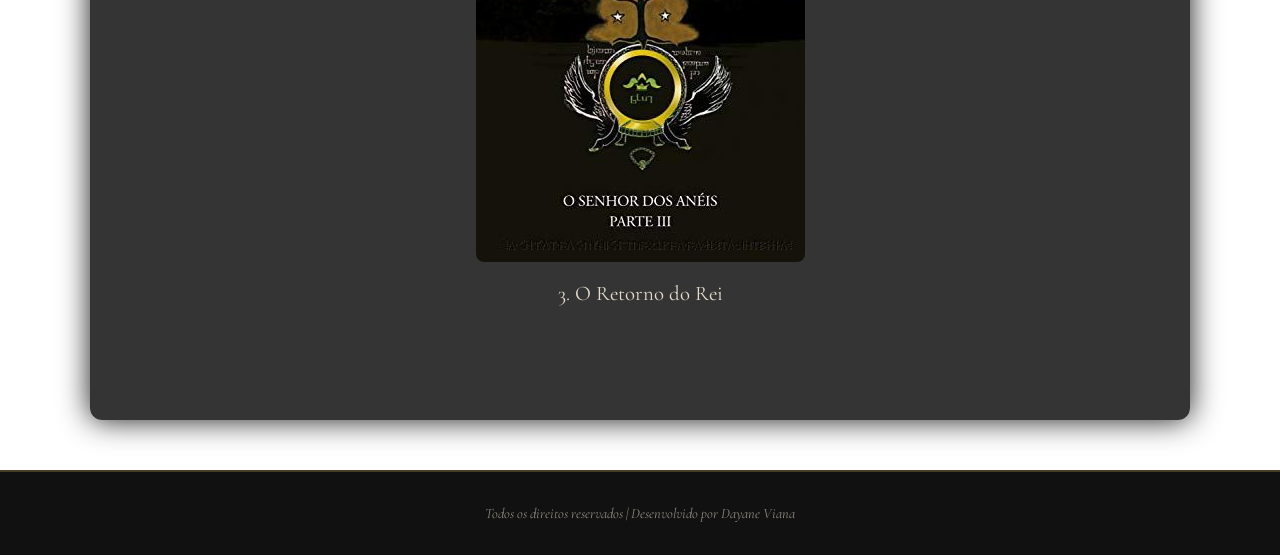
==== commit 9e69519f: "feat: remove unused images and enhance video captions for better clarity" ====
--- a/index.html
+++ b/index.html
@@ -27,7 +27,7 @@
     <main>
         
         <section class="destaque-condado escondido">
-            <img src="background.jpg" alt="Paisagem da Terra Média">
+            
             <h2>Condado</h2>
             <img src="home3.png" alt="Símbolo do Condado">
 
@@ -50,7 +50,13 @@
             
             <p>Desde então, a obra foi reimpressa várias vezes e traduzida para mais de 40 línguas, vendendo mais de 160 milhões de cópias, tornando-se um dos trabalhos mais populares da literatura do século XX.</p>
             
-            <img src="home2.png" alt="Símbolo da saga">
+        <section class="secao-anel escondido">
+            <div class="container-anel">
+                <h3 class="frase-anel">"Tudo o que temos de decidir é o que fazer com o tempo que nos é dado."</h3>
+                <img src="home2.png" alt="O Um Anel" class="anel-gigante">
+            </div>
+        </section>
+        </section>
         </section>
 
         <section class="personagens escondido">
@@ -96,18 +102,23 @@
             </div>
         </section>
 
-        <section class="livros escondido">
-            <h2>Livros da saga O Senhor dos Anéis</h2>
+       <section class="livros escondido">
+            <h2>Livros da saga Senhor dos Anéis</h2>
+            
             <div class="capas-livros">
-                <img src="home14.jpg" alt="Capa A Sociedade do Anel">
-                <img src="home15.jpg" alt="Capa As Duas Torres">
-                <img src="home16.jpg" alt="Capa O Retorno do Rei">
+                <figure>
+                    <img src="home14.jpg" alt="Capa A Sociedade do Anel">
+                    <figcaption>1. A Sociedade do Anel</figcaption>
+                </figure>
+                <figure>
+                    <img src="home15.jpg" alt="Capa As Duas Torres">
+                    <figcaption>2. As Duas Torres</figcaption>
+                </figure>
+                <figure>
+                    <img src="home16.jpg" alt="Capa O Retorno do Rei">
+                    <figcaption>3. O Retorno do Rei</figcaption>
+                </figure>
             </div>
-            <ol>
-                <li>A Sociedade do Anel</li>
-                <li>As Duas Torres</li>
-                <li>O Retorno do Rei</li>
-            </ol>
         </section>
 
     </main>
--- a/style.css
+++ b/style.css
@@ -1,10 +1,12 @@
+@import url('https://fonts.googleapis.com/css2?family=Cinzel:wght@400;700&family=Cormorant+Garamond:ital,wght@0,400;0,700;1,400&display=swap');
+
 :root {
-    --cor-fundo: #1a1a1b; /* Escuro rústico */
-    --cor-texto: #e4dccc; /* Tom de pergaminho claro */
-    --cor-destaque: #c9a85c; /* Dourado (referência ao Um Anel) */
+    --cor-fundo: #1a1a1b;
+    --cor-texto: #e4dccc;
+    --cor-destaque: #c9a85c; 
     --cor-header: #111111;
-    --fonte-principal: 'Georgia', serif; /* Tipografia clássica para o corpo */
-    --fonte-titulos: 'Palatino Linotype', 'Book Antiqua', serif;
+    --fonte-principal: 'Cormorant Garamond', serif; 
+    --fonte-titulos: 'Cinzel', serif; 
 }
 
 * {
@@ -332,4 +334,94 @@
     height: 400px; /* Altura fixa para o mapa */
     border-radius: 8px;
     border: 2px solid rgba(201, 168, 92, 0.3);
+}
+.destaque-condado img[src="home3.png"] {
+    filter: drop-shadow(0 0 12px rgba(255, 204, 0, 0.8));
+    animation: pulsar-brilho 3s infinite alternate; /* Faz o brilho pulsar suavemente */
+}
+
+/* Animação do brilho pulsante */
+@keyframes pulsar-brilho {
+    from { filter: drop-shadow(0 0 8px rgba(255, 204, 0, 0.5)); }
+    to { filter: drop-shadow(0 0 18px rgba(255, 204, 0, 1)); }
+}
+
+/* Efeito interativo na lista de livros */
+.livros li {
+    transition: all 0.3s ease; 
+    padding: 10px;
+    border-radius: 8px;
+    cursor: default;
+}
+
+.livros li:hover {
+    transform: scale(1.08) translateX(10px); 
+    color: var(--cor-destaque);
+    text-shadow: 0 0 15px rgba(255, 204, 0, 0.9); 
+    background-color: rgba(255, 204, 0, 0.05); 
+}
+.anel-gigante {
+    transition: transform 0.1s ease-out; 
+    filter: drop-shadow(0 0 20px rgba(255, 204, 0, 0.6)); 
+}
+.capas-livros {
+    display: flex;
+    justify-content: center;
+    gap: 40px;
+    flex-wrap: wrap; 
+}
+
+.capas-livros figure {
+    text-align: center;
+}
+
+.capas-livros figcaption {
+    margin-top: 15px;
+    font-size: 1.3rem;
+    color: var(--cor-texto);
+    font-family: var(--fonte-principal);
+}
+
+.capas-livros img {
+    transition: all 0.3s ease; 
+    border-radius: 8px;
+    cursor: pointer;
+}
+
+.capas-livros img:hover {
+    transform: scale(1.08) translateY(-10px); 
+    box-shadow: 0 0 25px rgba(255, 204, 0, 0.8); 
+}
+
+.secao-anel {
+   margin: 10px 0 250px 0; 
+}
+
+.container-anel {
+    position: relative;
+    display: flex;
+    justify-content: center;
+    align-items: center;
+    min-height: 450px; 
+}
+
+.frase-anel {
+    position: absolute;
+    z-index: 2; 
+    text-align: center;
+    font-family: var(--fonte-titulos);
+    font-size: 1.8rem; 
+    color: var(--cor-destaque);
+    text-shadow: 2px 2px 10px rgba(0, 0, 0, 0.9); 
+    max-width: 600px;
+    padding: 20px;
+}
+
+.anel-gigante {
+    position: absolute;
+    z-index: 1; 
+    width: 380px; 
+    object-fit: contain;
+    transition: transform 0.1s ease-out;
+    filter: drop-shadow(0 0 25px rgba(255, 204, 0, 0.6)); 
 }
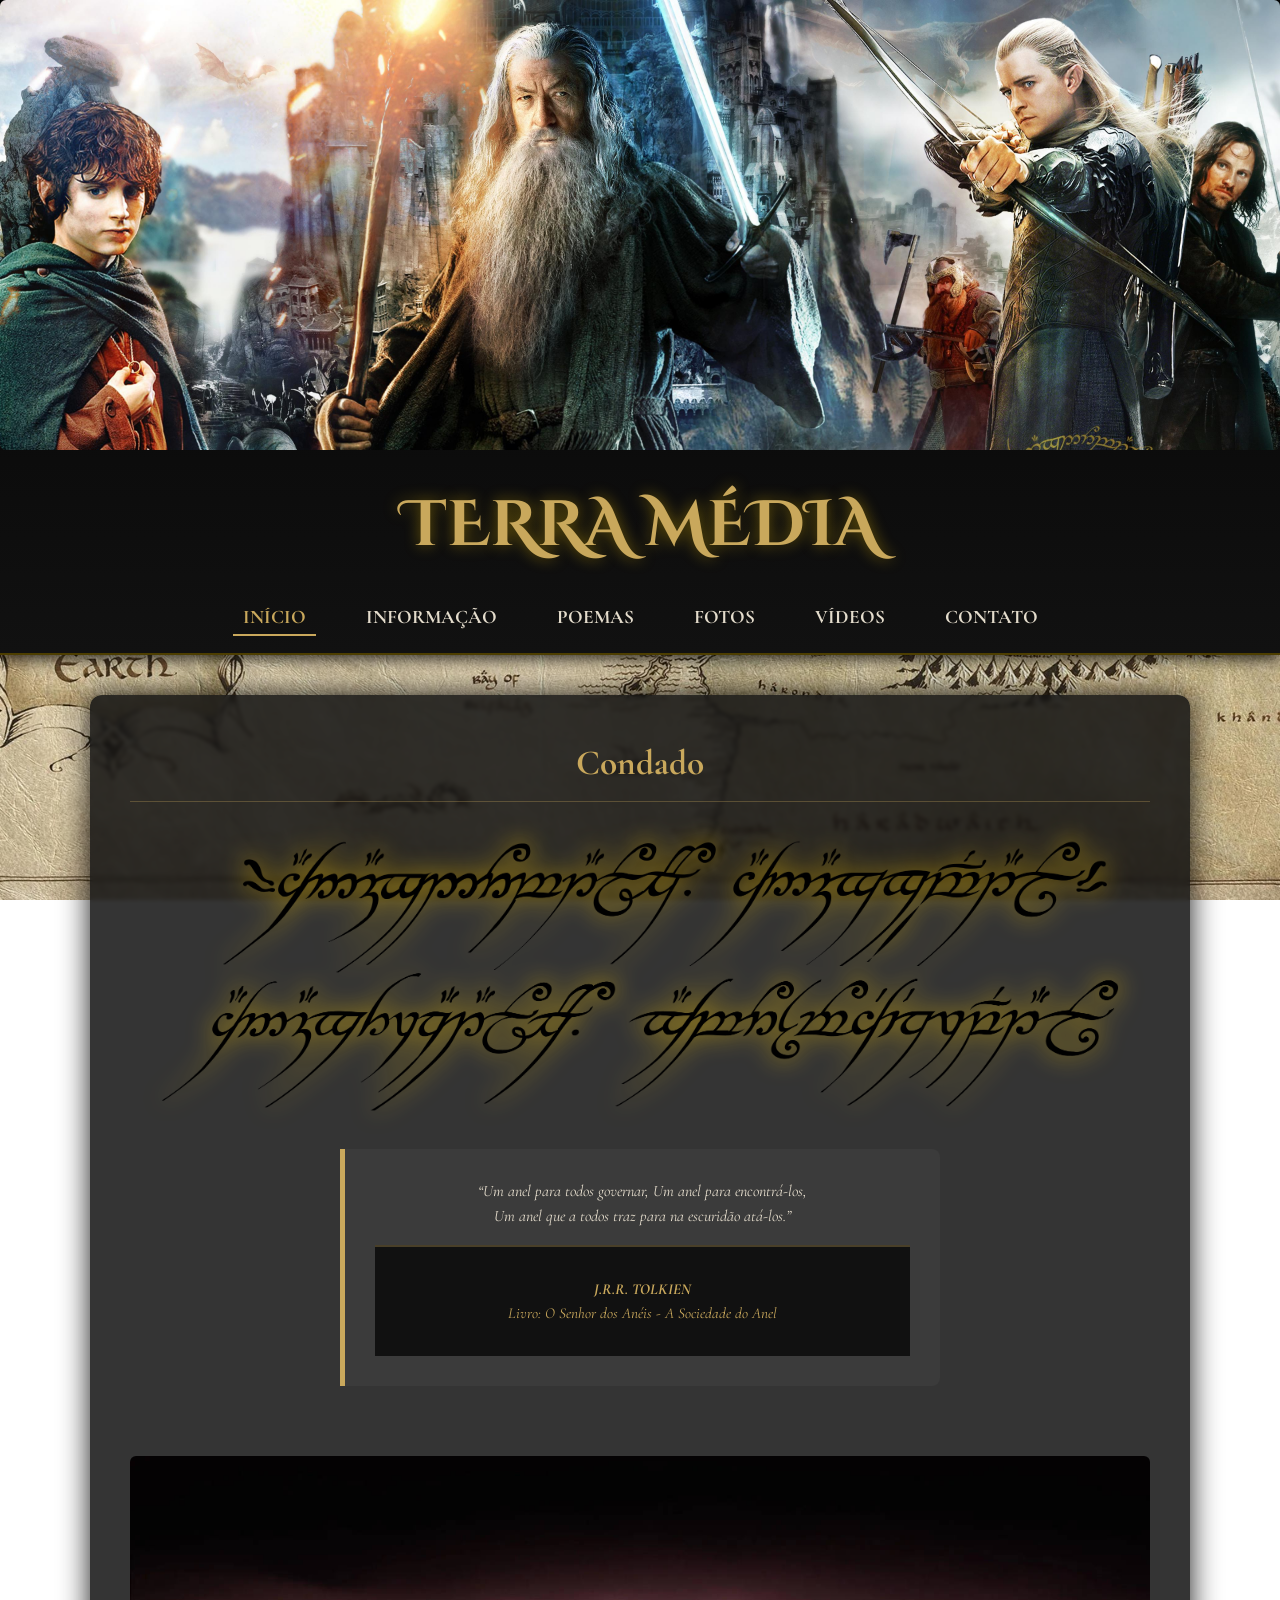
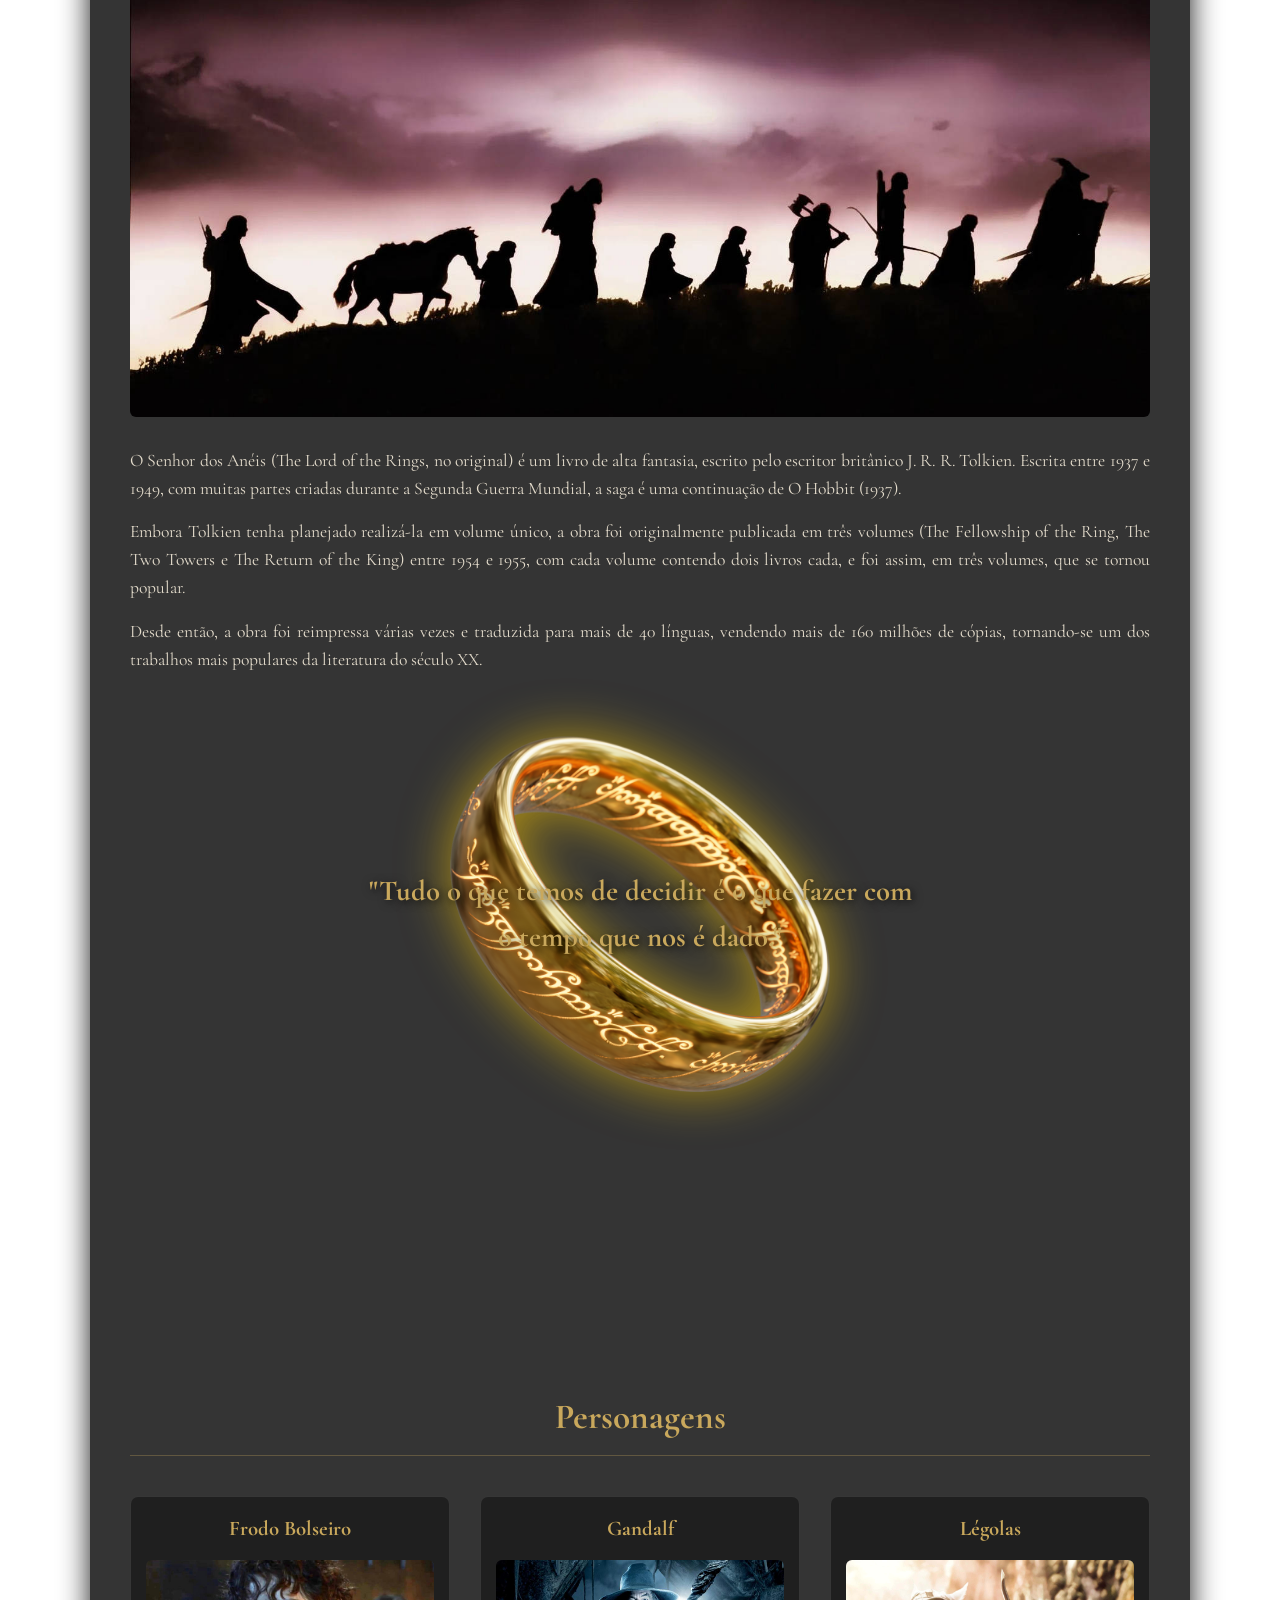
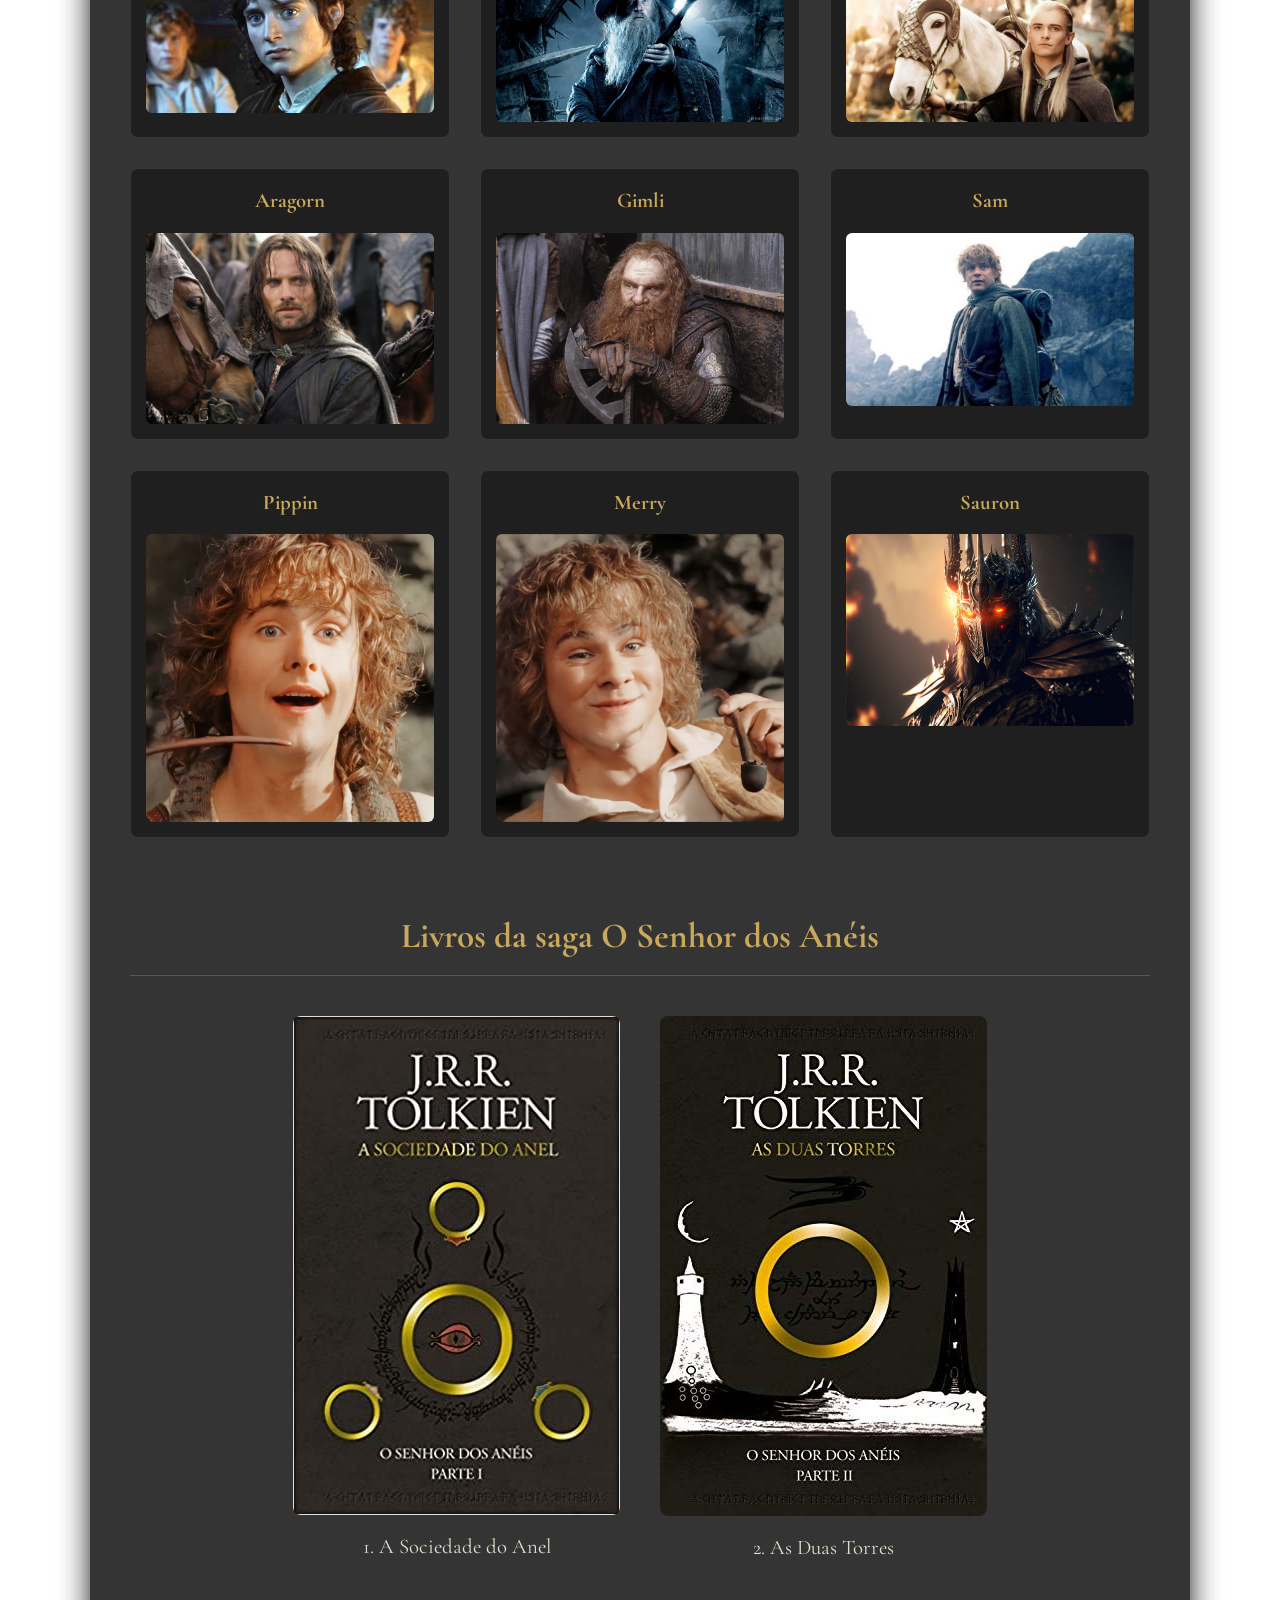
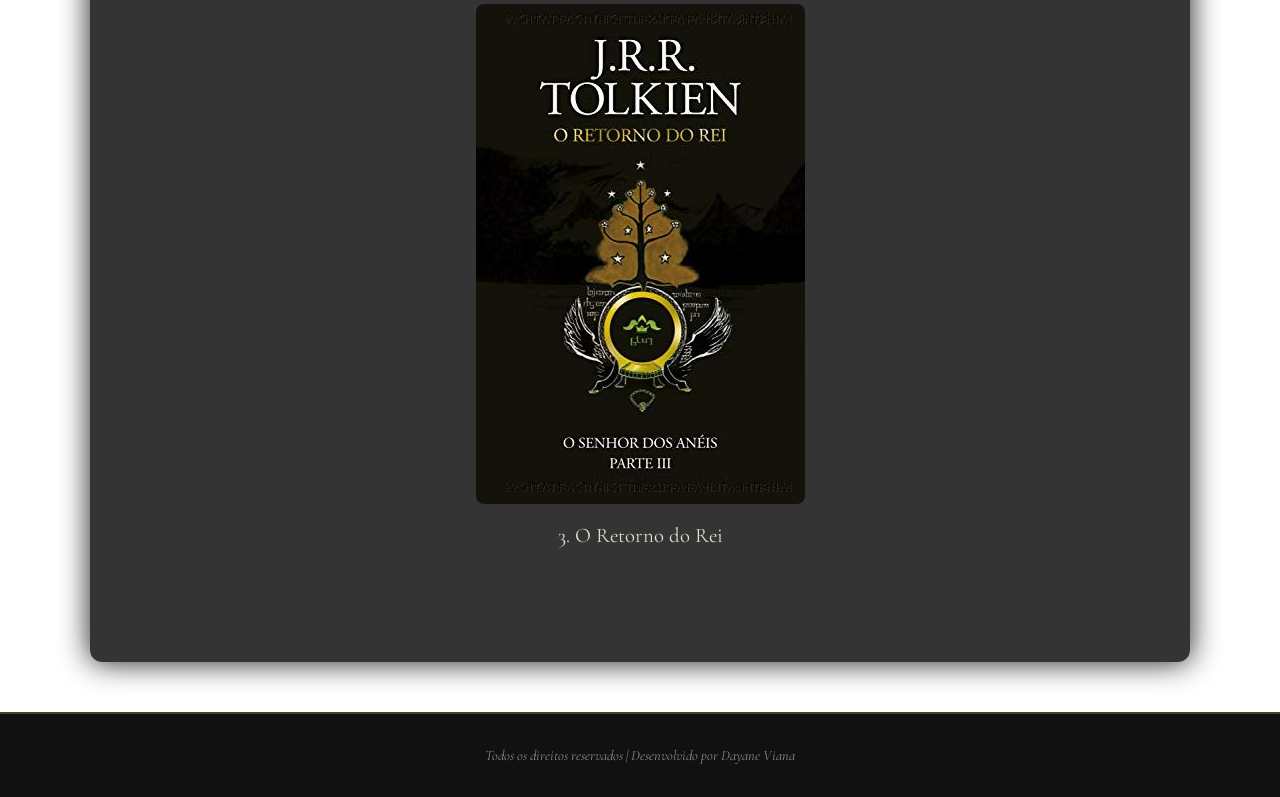
==== commit 8a12ce2c: "feat: update navigation links and enhance active link styling across pages" ====
--- a/index.html
+++ b/index.html
@@ -12,9 +12,9 @@
         <img src="banner.jpg" alt="Banner Terra Média" class="banner">
         <h1>Terra Média</h1>
         
-        <nav class="menu-principal">
+       <nav class="menu-principal">
             <ul>
-                <li><a href="index.html">INÍCIO</a></li>
+                <li><a href="index.html" class="ativo">INÍCIO</a></li>
                 <li><a href="informacao.html">INFORMAÇÃO</a></li>
                 <li><a href="poemas.html">POEMAS</a></li>
                 <li><a href="fotos.html">FOTOS</a></li>
@@ -103,7 +103,7 @@
         </section>
 
        <section class="livros escondido">
-            <h2>Livros da saga Senhor dos Anéis</h2>
+            <h2>Livros da saga O Senhor dos Anéis</h2>
             
             <div class="capas-livros">
                 <figure>
--- a/style.css
+++ b/style.css
@@ -1,12 +1,11 @@
-@import url('https://fonts.googleapis.com/css2?family=Cinzel:wght@400;700&family=Cormorant+Garamond:ital,wght@0,400;0,700;1,400&display=swap');
-
+@import url('https://fonts.googleapis.com/css2?family=Cinzel+Decorative:wght@400;700&family=Cinzel:wght@400;700&family=Cormorant+Garamond:ital,wght@0,400;0,700;1,400&display=swap');
 :root {
     --cor-fundo: #1a1a1b;
     --cor-texto: #e4dccc;
     --cor-destaque: #c9a85c; 
     --cor-header: #111111;
     --fonte-principal: 'Cormorant Garamond', serif; 
-    --fonte-titulos: 'Cinzel', serif; 
+    --fonte-logo: 'Cinzel Decorative', serif;
 }
 
 * {
@@ -40,34 +39,42 @@
     border-radius: 6px; 
 }
 
+/* =========================================
+   4. CABEÇALHO E NAVEGAÇÃO
+   ========================================= */
 header {
-    background-color: var(--cor-header);
+    background: linear-gradient(to bottom, #000000, var(--cor-header)); /* Gradiente suave no fundo */
     text-align: center;
     padding-bottom: 20px;
-    border-bottom: 3px solid var(--cor-destaque);
-}
-
+    border-bottom: 2px solid rgba(255, 204, 0, 0.3); /* Borda mais delicada */
+    box-shadow: 0 4px 15px rgba(0, 0, 0, 0.8); /* Sombra para dar profundidade */
+}
+
+/* Ajuste da imagem de capa para não cortar no Desktop */
 .banner {
     width: 100%;
-    max-height: 250px;
-    object-fit: cover; 
-    border-radius: 0;
+    height: auto; /* Permite que a imagem cresça naturalmente */
+    max-height: 450px; /* Limite bem maior para o desktop */
+    object-fit: cover;
+    object-position: top; /* Garante que o topo da imagem seja sempre priorizado */
 }
 
 header h1 {
-    font-family: var(--fonte-titulos);
-    color: var(--cor-destaque);
-    margin: 20px 0;
-    font-size: 2.8rem;
+    font-family: var(--fonte-logo); 
+    color: var(--cor-destaque);
+    margin: 25px 0;
+    font-size: 4rem; 
     text-transform: uppercase;
-    letter-spacing: 3px;
-}
-
+    font-weight: 700;
+    text-shadow: 0 0 15px rgba(255, 204, 0, 0.4); 
+}
+
+/* Ajustes no Menu */
 .menu-principal ul {
     list-style: none; 
     display: flex; 
     justify-content: center; 
-    gap: 30px; 
+    gap: 40px; 
     flex-wrap: wrap; 
     padding: 0 20px;
 }
@@ -75,13 +82,21 @@
 .menu-principal a {
     color: var(--cor-texto);
     text-decoration: none; 
+    font-family: var(--fonte-titulos); 
     font-weight: bold;
-    font-size: 1.1rem;
-    padding: 8px 12px;
-    transition: 0.3s ease; 
+    font-size: 1.2rem;
+    padding: 5px 10px;
+    transition: all 0.3s ease; 
+    border-bottom: 2px solid transparent; 
 }
 
 .menu-principal a:hover {
+    color: var(--cor-destaque);
+    border-bottom: 2px solid var(--cor-destaque);
+    text-shadow: 0 0 10px rgba(255, 204, 0, 0.6);
+}
+
+.menu-principal a.ativo {
     color: var(--cor-destaque);
     border-bottom: 2px solid var(--cor-destaque);
 }
